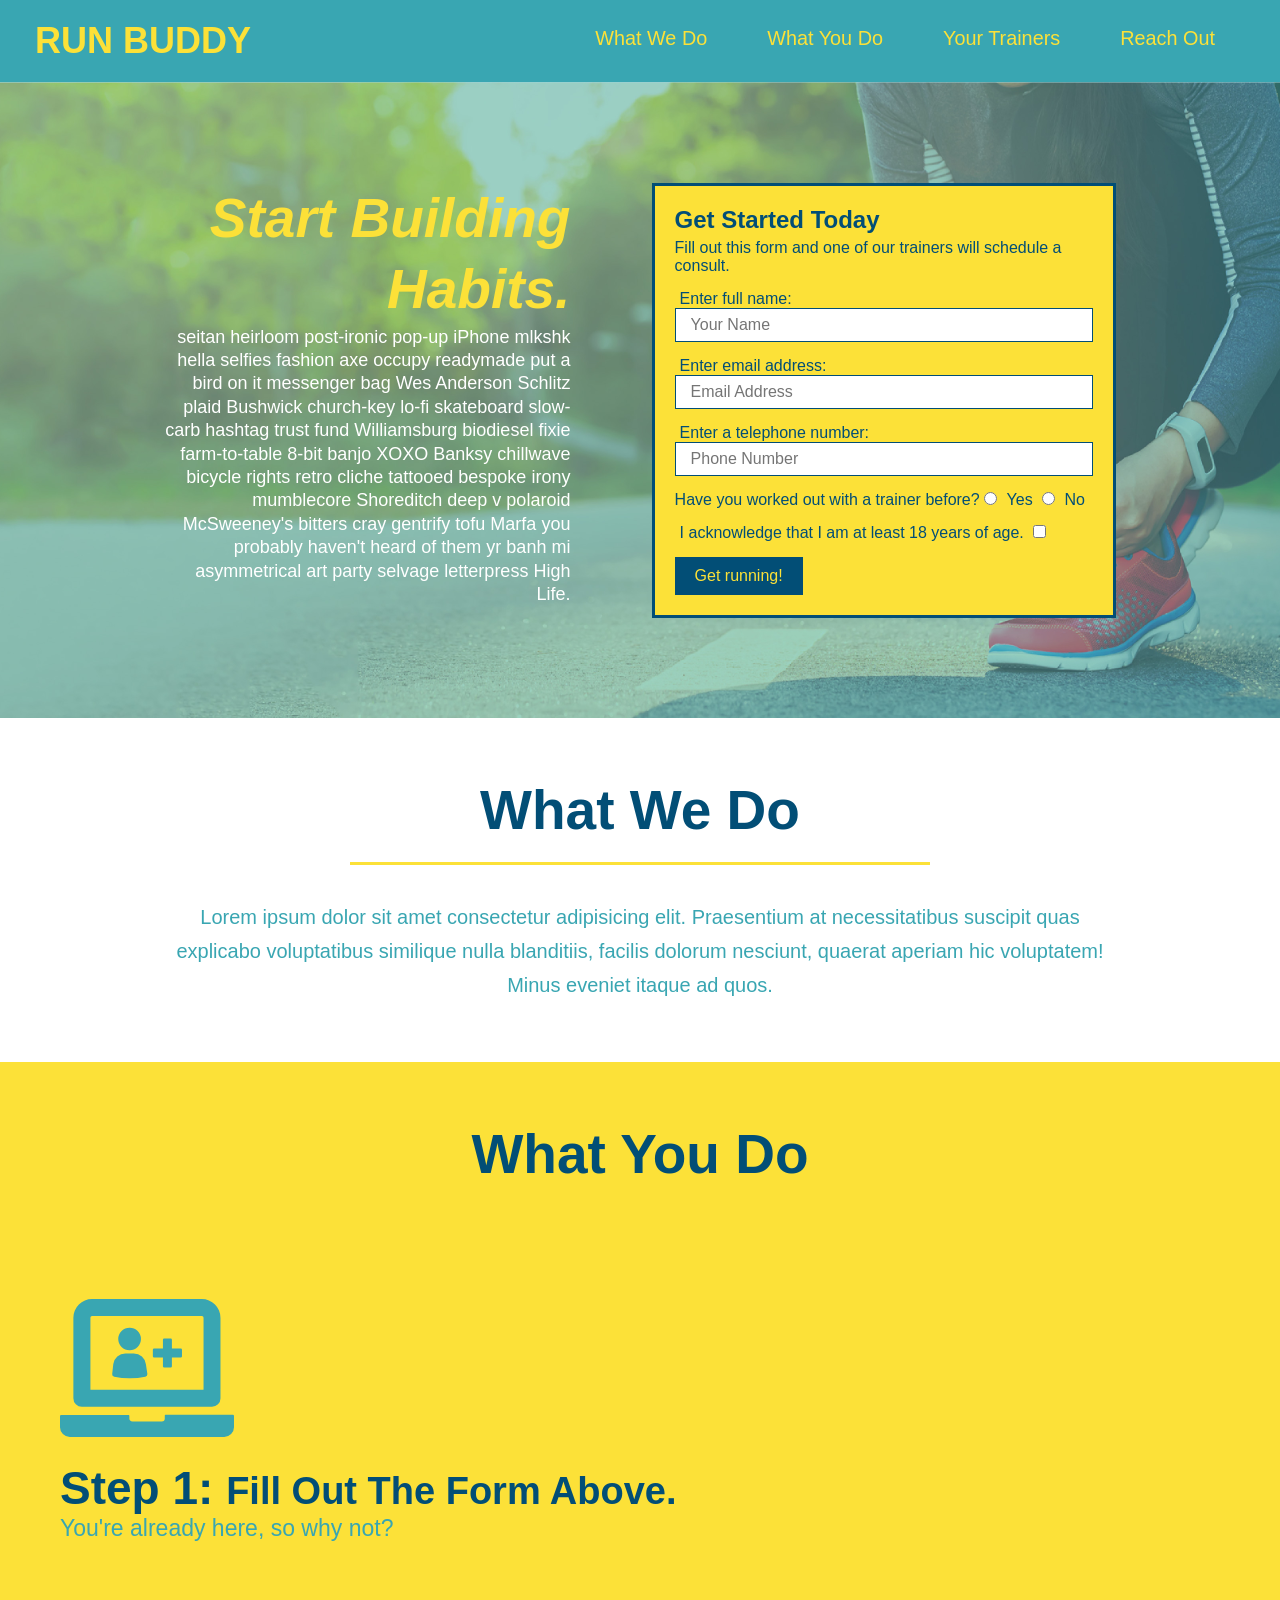
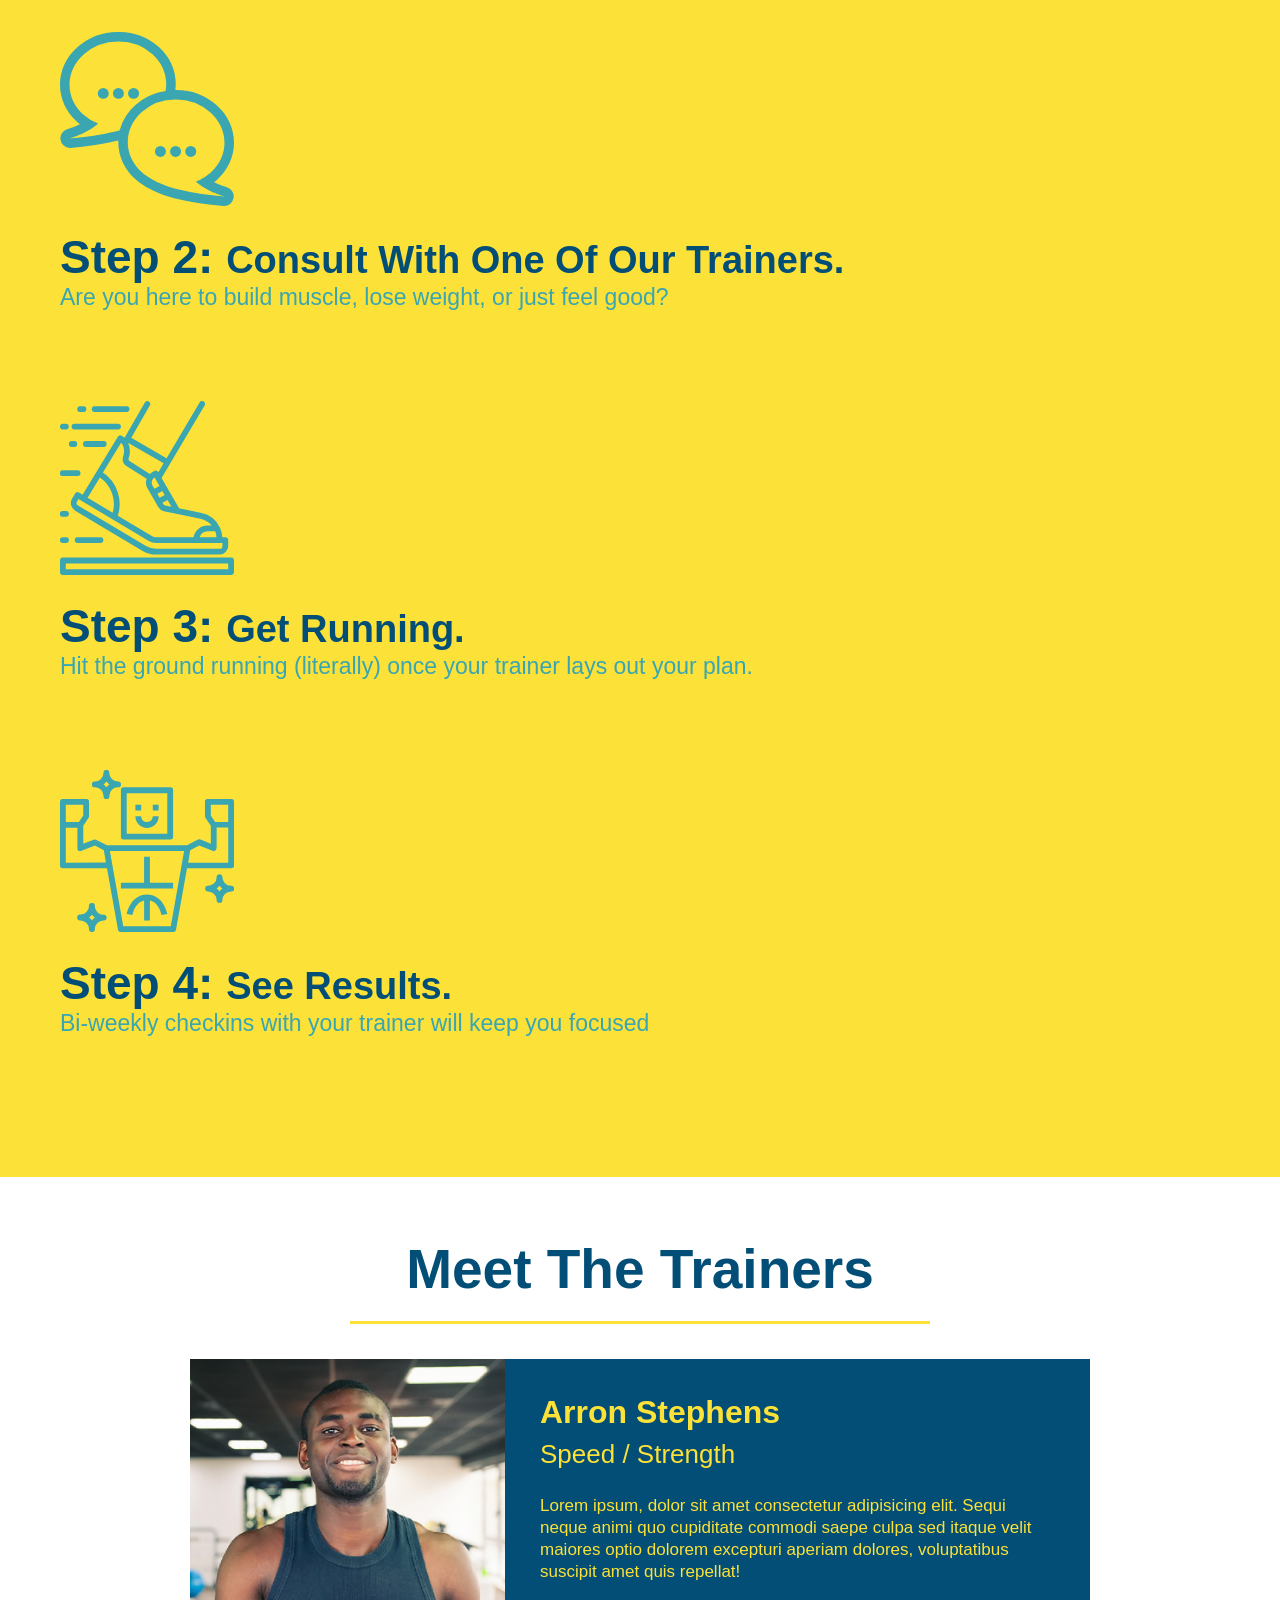
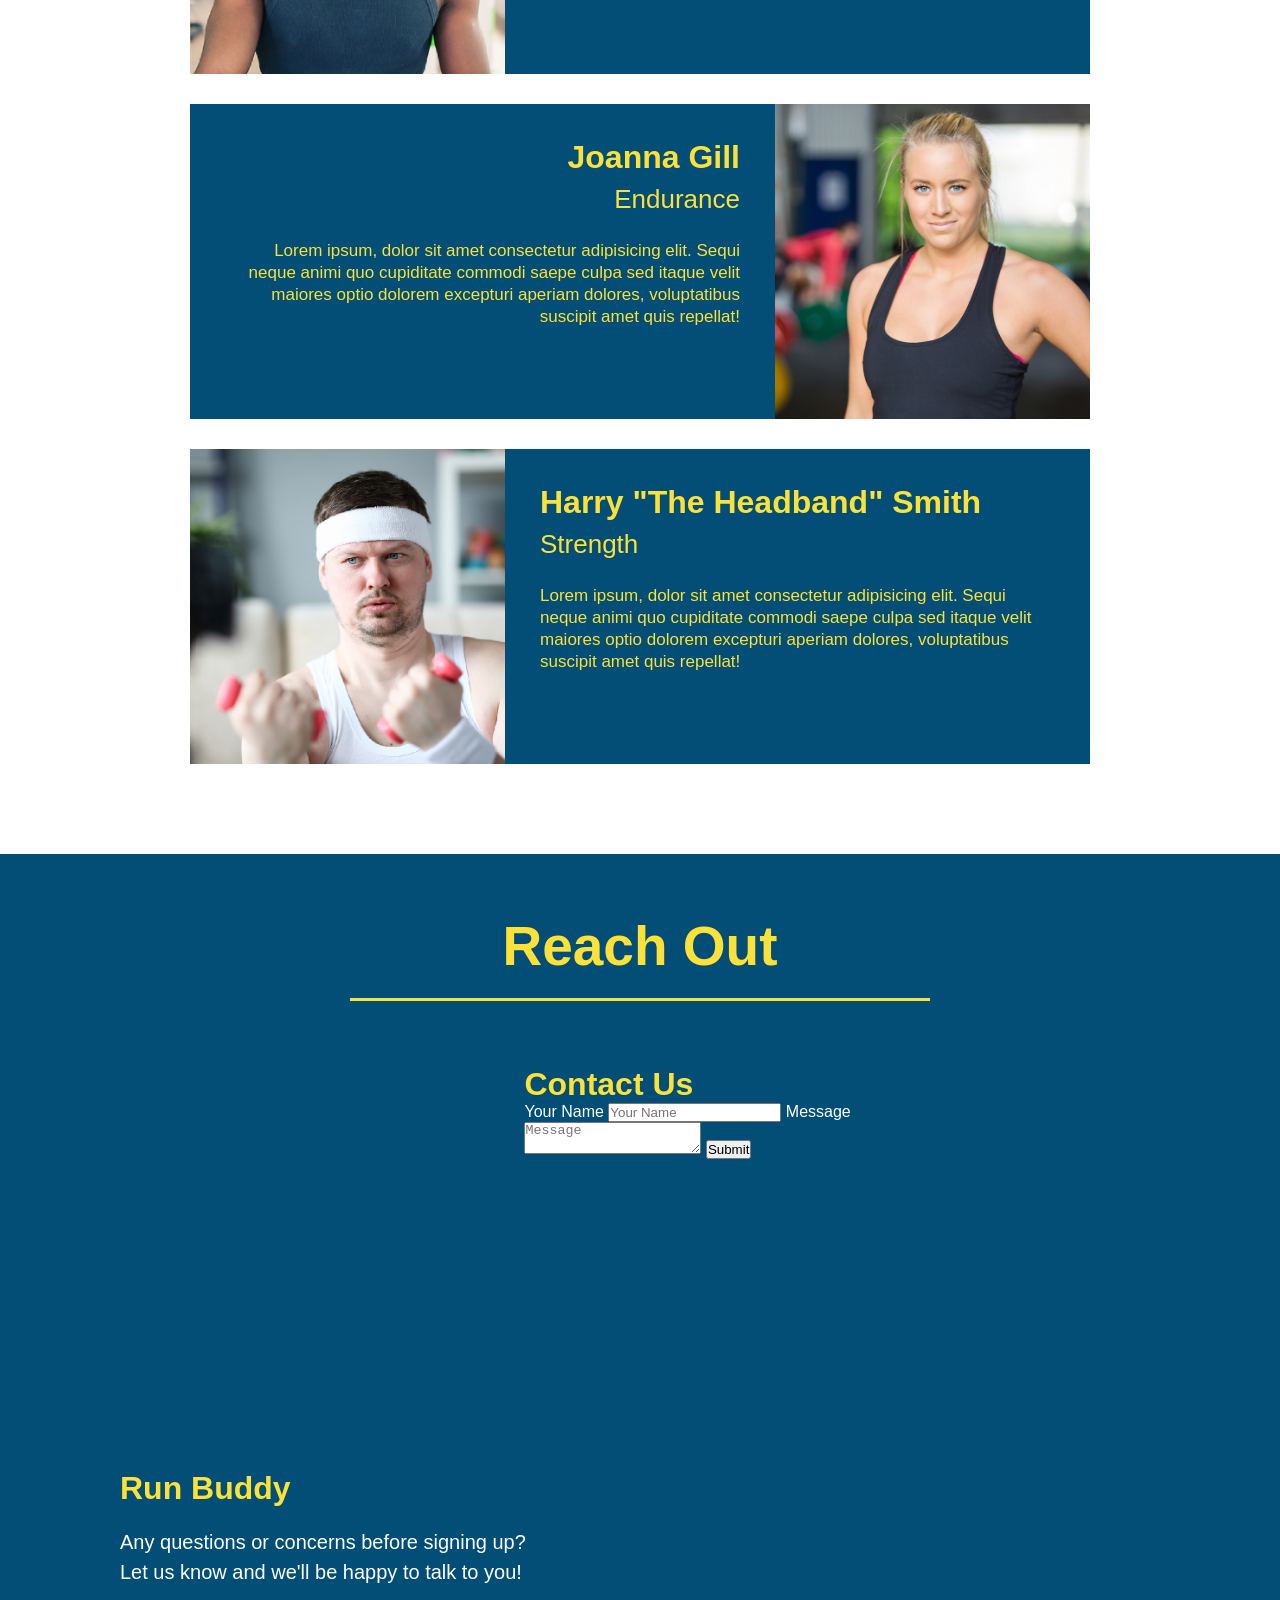
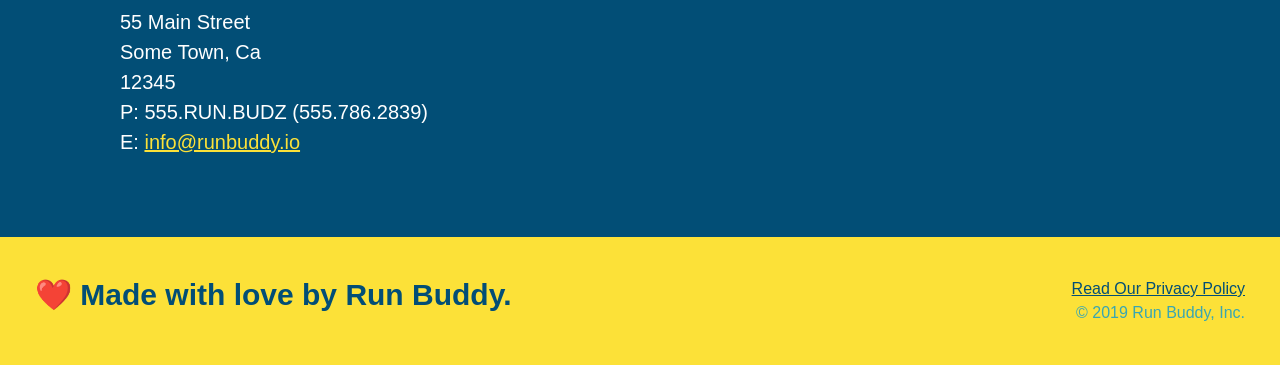
==== index.html @ d3791412 "added flexboxes to the sections" ====
<!DOCTYPE html>
<html lang="en">
  <head>
    <meta charset="UTF-8" />
    <link rel="stylesheet" href="./assets/css/style.css">
    <title>Run Buddy</title>
  </head>
  <body>
    <!-- navigation tags - block level element -->
    <header>
      <h1>
        <a href="/">RUN BUDDY</a>
      </h1>
      <nav>
        <ul>
          <li>
            <a href="#what-we-do">What We Do</a>
          </li>
          <li>
            <a href="#what-you-do">What You Do</a>
          </li>
          <li>
            <a href="#your-trainers">Your Trainers</a>
          </li>
          <li>
            <a href="#reach-out">Reach Out</a>
          </li>
          
        </ul>
      </nav>
    </header>
    <!-- end navigation -->

    <!-- hero/jumbotron -->
    <section class="hero">
      <div class="hero-cta">
        <h2>Start Building Habits.</h2>
        <p>
          seitan heirloom post-ironic pop-up iPhone mlkshk hella selfies fashion axe occupy readymade put a bird on it
          messenger bag Wes Anderson Schlitz plaid Bushwick church-key lo-fi skateboard slow-carb hashtag trust fund
          Williamsburg biodiesel fixie farm-to-table 8-bit banjo XOXO Banksy chillwave bicycle rights retro cliche
          tattooed bespoke irony mumblecore Shoreditch deep v polaroid McSweeney's bitters cray gentrify tofu Marfa you
          probably haven't heard of them yr banh mi asymmetrical art party selvage letterpress High Life.
        </p>
      </div>

      <div class="hero-form">
        <h3>Get Started Today</h3>
        <p>Fill out this form and one of our trainers will schedule a consult.</p>
        <form>
          <label for="name">Enter full name:</label>
          <input type="text" placeholder="Your Name" id="name" name="name" class="form-input" />
          <label for="email">Enter email address:</label>
          <input type="email" placeholder="Email Address" id="email" name="email" class="form-input" />
          <label for="phone">Enter a telephone number:</label>
          <input type="tel" placeholder="Phone Number" name="phone" id="phone" class="form-input" />
          <p>
            Have you worked out with a trainer before? 
            <input type="radio" name="trainer-confirm" id="trainer-yes" />
            <label for="trainer-yes">Yes</label>
            <input type="radio" name="trainer-confirm" id="trainer-no"/>
            <label for="trainer-no">No</label>
          </p>
          <p>
            <label for="checkbox">
              I acknowledge that I am at least 18 years of age.
            </label>
            <input type="checkbox" name="checkpoint1" id="checkbox" />
          </p>
          <button type="submit">
            Get running!
          </button>
        </form>
      </div>
    </section>
    <!-- end header -->

    <!-- "what we do" start - <section> -->
    <section id="what-we-do" class="intro">
      <div class="flex-row">
        <h2 class="section-title primary-border">
          What We Do
        </h2>
      </div>
      <div class="flex-row">
        <p>
          Lorem ipsum dolor sit amet consectetur adipisicing elit. Praesentium at necessitatibus suscipit quas explicabo voluptatibus similique nulla blanditiis, facilis dolorum nesciunt, quaerat aperiam hic voluptatem! Minus eveniet itaque ad quos.
        </p>
      </div>
    </section>
    <!-- end "what we do" -->

    <!-- "what you do" start -->
    <section id="what-you-do" class="steps">
      <div class="flex-row">
        <h2 class="section-title primary-border">
          What You Do
        </h2>
      </div>
      <div>
        <img src="./assets/images/step-1.svg" alt="" />
        <h3>Step 1: <span>Fill Out The Form Above.</span></h3>
        <p>You're already here, so why not?</p>
      </div>
      <div>
        <img src="./assets/images/step-2.svg" alt="" />
        <h3>Step 2: <span>Consult With One Of Our Trainers.</span></h3>
        <p>Are you here to build muscle, lose weight, or just feel good?</p>
      </div>
      <div>
        <img src="./assets/images/step-3.svg" alt="" />
        <h3>Step 3: <span>Get Running.</span></h3>
        <p>Hit the ground running (literally) once your trainer lays out your plan.</p>
      </div>
      <div>
        <img src="./assets/images/step-4.svg" alt="" />
        <h3>Step 4: <span>See Results.</span></h3>
        <p>Bi-weekly checkins with your trainer will keep you focused</p>
      </div>
    </section>
    <!-- "what you do" end -->

    <!-- "meet the trainers" start -->
    <section id="your-trainers" class="trainers">
      <div class="flex-row">
        <h2 class="section-title primary-border">
          Meet The Trainers
        </h2>
      </div>

      <article class="trainer">
        <img src="./assets/images/trainer-1.jpg" alt="Arron Stephens in his workout clothes, ready to pump iron" />
        <div class="trainer-bio text-left">
          <h3>Arron Stephens</h3>
          <h4>Speed / Strength</h4>
          <p>Lorem ipsum, dolor sit amet consectetur adipisicing elit. Sequi neque animi quo cupiditate commodi saepe culpa sed itaque velit maiores optio dolorem excepturi aperiam dolores, voluptatibus suscipit amet quis repellat!</p>
        </div>
      </article>

       <article class="trainer">
         <div class="trainer-bio text-right">
           <h3>Joanna Gill</h3>
           <h4>Endurance</h4>
           <p>Lorem ipsum, dolor sit amet consectetur adipisicing elit. Sequi neque animi quo cupiditate commodi saepe culpa sed itaque velit maiores optio dolorem excepturi aperiam dolores, voluptatibus suscipit amet quis repellat!</p>
          </div>
          <img src="./assets/images/trainer-2.jpg" alt="Joanna Gill cooling off after a work out" />
        </article>

       <article class="trainer">
        <img src="./assets/images/trainer-3.jpg" alt="Harry Smith wearing a headband and lifting comically small pink weights" />
        <div class="trainer-bio text-left">
          <h3>Harry "The Headband" Smith</h3>
          <h4>Strength</h4>
          <p>Lorem ipsum, dolor sit amet consectetur adipisicing elit. Sequi neque animi quo cupiditate commodi saepe culpa sed itaque velit maiores optio dolorem excepturi aperiam dolores, voluptatibus suscipit amet quis repellat!</p>
        </div>
      </article>
    </section>
    <!-- "meet the trainers" end -->

    <!-- "reach out" start -->
    <section id="reach-out" class="contact">
      <div class="flex-row">
        <h2 class="section-title primary-border">
          Reach Out
        </h2>
      </div>

      <div class="contact-info">
        <iframe
          src="https://www.google.com/maps/embed?pb=!1m14!1m12!1m3!1d12182.30520634488!2d-74.0652613!3d40.2407219!2m3!1f0!2f0!3f0!3m2!1i1024!2i768!4f13.1!5e0!3m2!1sen!2sus!4v1561060983193!5m2!1sen!2sus"
          frameborder="0" style="border:0" allowfullscreen>
        </iframe>

        <div class="contact-form">
          <h3>Contact Us</h3>
          <form>
            <label for="contact-name">Your Name</label>
            <input type="text" id="contact-name" placeholder="Your Name" />
        
            <label for="contact-message">Message</label>
            <textarea id="contact-message" placeholder="Message"></textarea>
        
            <button type="submit">Submit</button>
          </form>
        </div>

        <div>
          <h3>Run Buddy</h3>
          <p>
            Any questions or concerns before signing up? 
            <br/>
            Let us know and we'll be happy to talk to you!
          </p>

          <address>
            55 Main Street <br/>
            Some Town, Ca <br/>
            12345<br/>
            P: 555.RUN.BUDZ (555.786.2839)<br/>
            E: <a href="mailto:info@runbuddy.io">info@runbuddy.io</a>
          </address>
          
        </div>
      </div>
    </section>
    <!-- "reach out" end -->

    <!-- footer -->
    <footer>
      <h2>❤️ Made with love by Run Buddy.</h2>
      <div>
        <a href="./privacy-policy.html">Read Our Privacy Policy</a><br/>
        &copy; 2019 Run Buddy, Inc.
      </div>
    </footer>
    <!-- footer end -->
  </body>
</html>
---- assets/css/style.css ----
* {
  box-sizing: border-box;
  margin: 0;
  padding: 0;
}

body {
  color: #39a6b2;
  font-family: Helvetica, Arial, sans-serif;
}


/* HEADER / NAV BAR STYLES START */

header {
  padding: 20px 35px;
  background-color: #39a6b2;
  display: flex;
  justify-content: space-between;
  flex-wrap: wrap;
}

header h1 {
  font-weight: bold;
  margin: 0;
  font-size: 36px;
  color: #fce138;
}

header a {
  text-decoration: none;
  color: #fce138;
}

header nav {
  margin: 7px 0;
}

header nav ul {
  display: flex;
  flex-wrap: wrap;
  justify-content: space-between;
  align-items: center;
  list-style: none;
}

header nav ul li a {
  margin: 0 30px;
  font-weight: lighter;
  font-size: 1.55vw;
}

/* HEADER / NAVBAR STYLES END */



/* FOOTER STYLES START */
footer {
  display: flex;
  justify-content: space-between;
  flex-wrap: wrap;
  background: #fce138;
  padding: 40px 35px;
  width: 100%;
}

footer h2 {
  color: #024e76;
  font-size: 30px;
  margin: 0;
}

footer div {
  line-height: 1.5;
  text-align: right;
}

footer a {
  color: #024e76;
}
/* END FOOTER STYLES */

/* STYLE ALL SECTION TAGS */
section {
  padding: 60px;
}

/* HERO STYLES START */
.hero {
  background-image: url('../images/hero-bg.jpg');
  background-size: cover;
  background-position: center;
  display: flex;
  justify-content: center;
  flex-wrap: wrap;
}

.hero-cta {
  width: 35%;
  text-align: right;
  margin: 3.5%;
  color: #fff;
  font-size: 18px;
  line-height: 1.3;
}

.hero-cta h2 {
  font-style: italic;
  font-size: 55px;
  color: #fce138;
}

.hero-form {
  border: 3px solid #024e76;
  background-color: #fce138;
  padding: 20px;
  color: #024e76;
  width: 40%;
  margin: 3.5%;
}

.hero-form h3 {
  font-size: 24px;
  margin: 0;
}
.hero-form p {
  margin: 5px 0 15px 0;
}

.form-input {
  border: 1px solid #024e76;
  display: block;
  padding: 7px 15px;
  font-size: 16px;
  color: #024e76;
  width: 100%;
  margin-bottom: 15px; 
}

.hero-form label {
  margin: 0 5px;
}

.hero-form button {
  color: #fce138;
  background-color: #024e76;
  border: none;
  padding: 10px 20px;
  font-size: 16px;
} 
/* HERO STYLES END */


/* SECTION TITLE STYLES START */
.section-title {
  font-size: 55px;
  border-bottom: 3px solid;
  color: #024e76;
  padding-bottom: 20px;
  text-align: center;
  margin: 0 auto 35px auto;
  width: 50%;
}

.primary-border {
  border-color: #fce138;
}

.secondary-border {
  border-color: #39a6b2;
}
/* SECTION TITLE STYLES END */

/* WHAT WE DO STYLES */
.intro p {
  text-align: center;
  line-height: 1.7;
  color: #39a6b2;
  width: 80%;
  margin: 0 auto;
  font-size: 20px;
}
/* WHAT YOU DO STYLES END */

/* WHAT YOU DO STYLES START */
.steps {
  background: #fce138;
}

.steps div {
  margin-bottom: 80px;
}

.steps img {
  width: 15%;
  margin: 10px 0;
} 

.steps h3 {
  color: #024e76;
  font-size: 46px;
  margin-top: 10px;
}

.steps span {
  font-size: 38px;
}

.steps p {
  color: #39a6b2;
  font-size: 23px;
}
/* WHAT YOU DO STYLES END */

/* MEET THE TRAINERS START */
.trainers {
}

.trainer {
  width: 900px;
  margin: 0 auto 30px auto;
  background: #024e76;
  color: #fce138;
  overflow: auto;
}

.trainer img {
  width: 35%;
  float: left;
}

.trainer-bio {
  padding: 35px;
  float: left;
  width: 65%;
}

.trainer-bio h3 {
  font-size: 32px;
  margin-bottom: 8px;
}

.trainer-bio h4 {
  font-weight: lighter;
  font-size: 26px;
  margin-bottom: 25px;
}

.trainer-bio p {
  font-size: 17px;
  line-height: 1.3;
}
/* TRAINER STYLES END */

/* REACH OUT STYLES START */
.contact {
  background: #024e76;
}

.contact h2 {
  color: #fce138;
}

.contact-info iframe {
  width: 400px;
height: 400px;
}

.contact-info div {
  width: 410px;
  display: inline-block;
  vertical-align: top;
  text-align: left;
  margin: 30px 0 0 60px;
  color: white;
}

.contact-info h3 {
  color: #fce138;
  font-size: 32px;
}

.contact-info p, .contact-info address {
  margin: 20px 0;
  line-height: 1.5;
  font-size: 20px;
  font-style: normal;
}

.contact-info a {
  color: #fce138;
}


/* REACH OUT STYLES END */

/* UTILITIES */
.text-left {
  text-align: left;
}

.text-right {
  text-align: right;
}

.flex-row {
  font-display: flex;
}
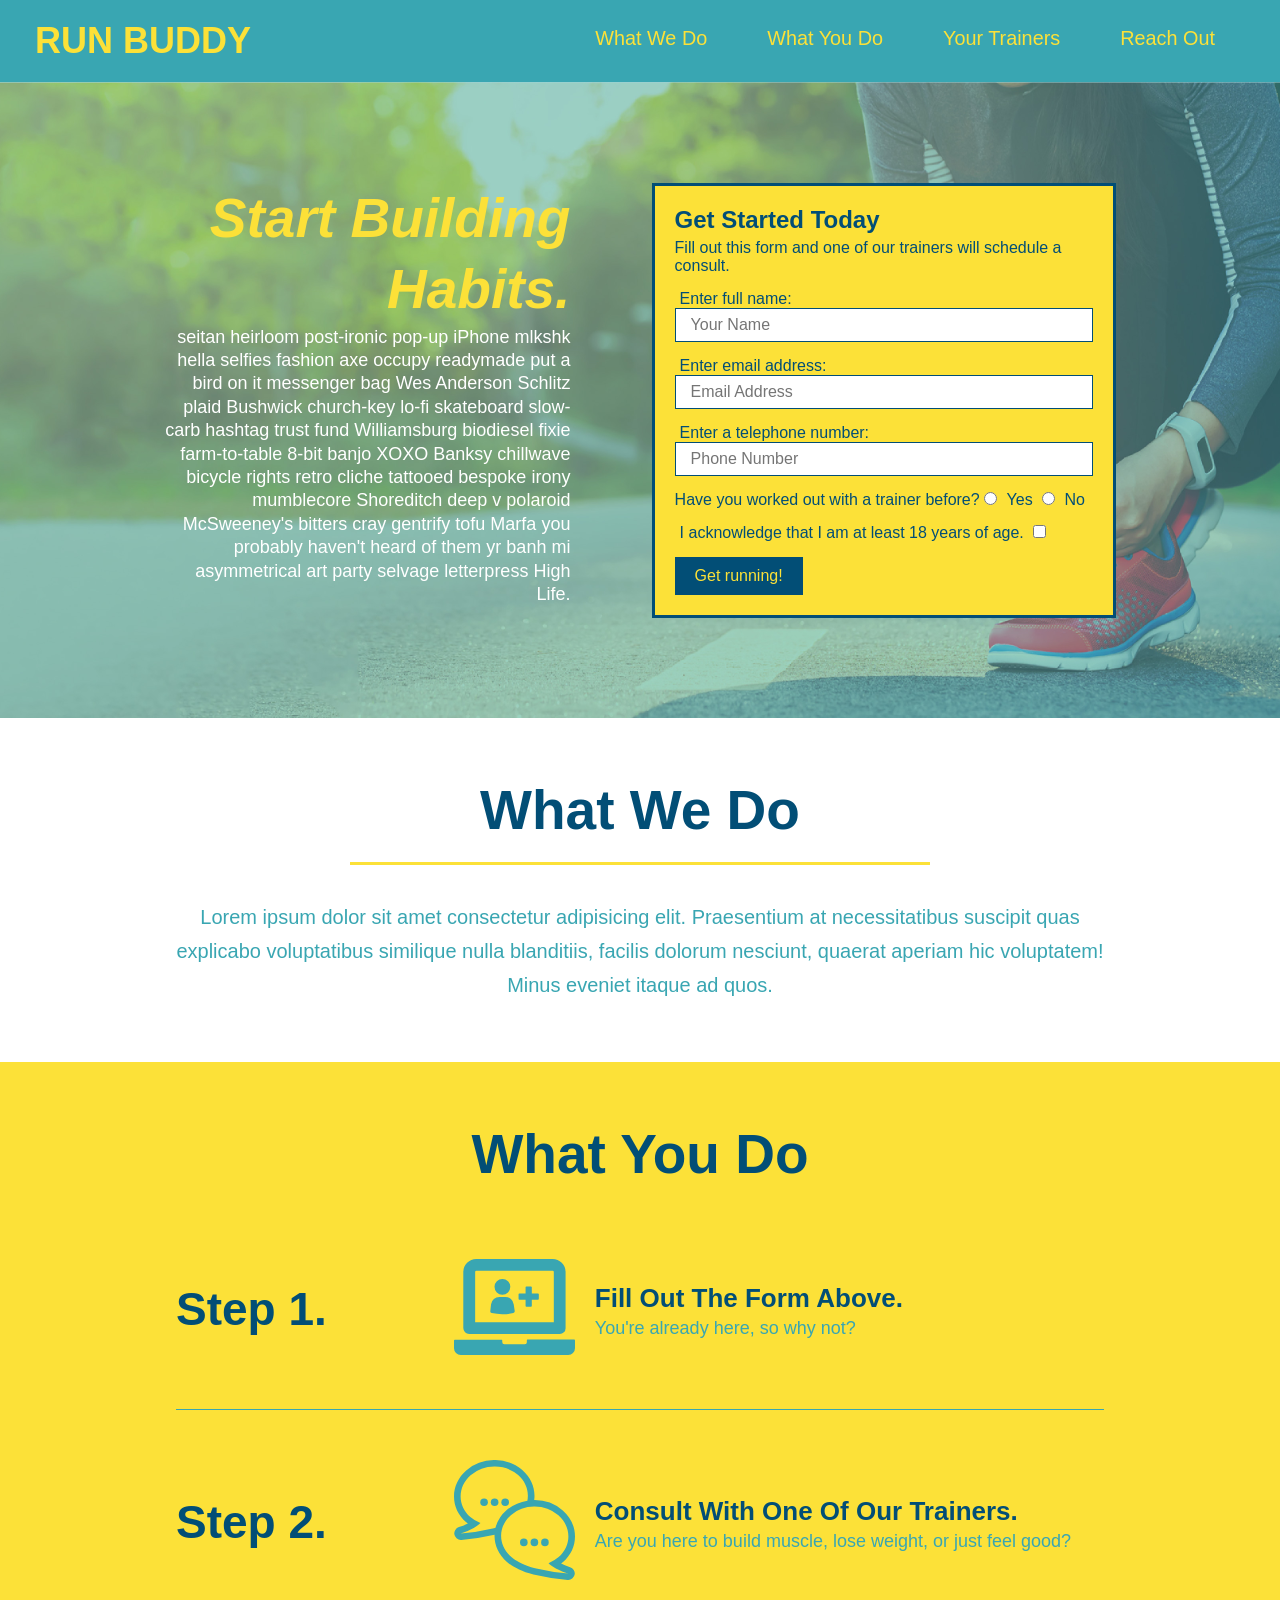
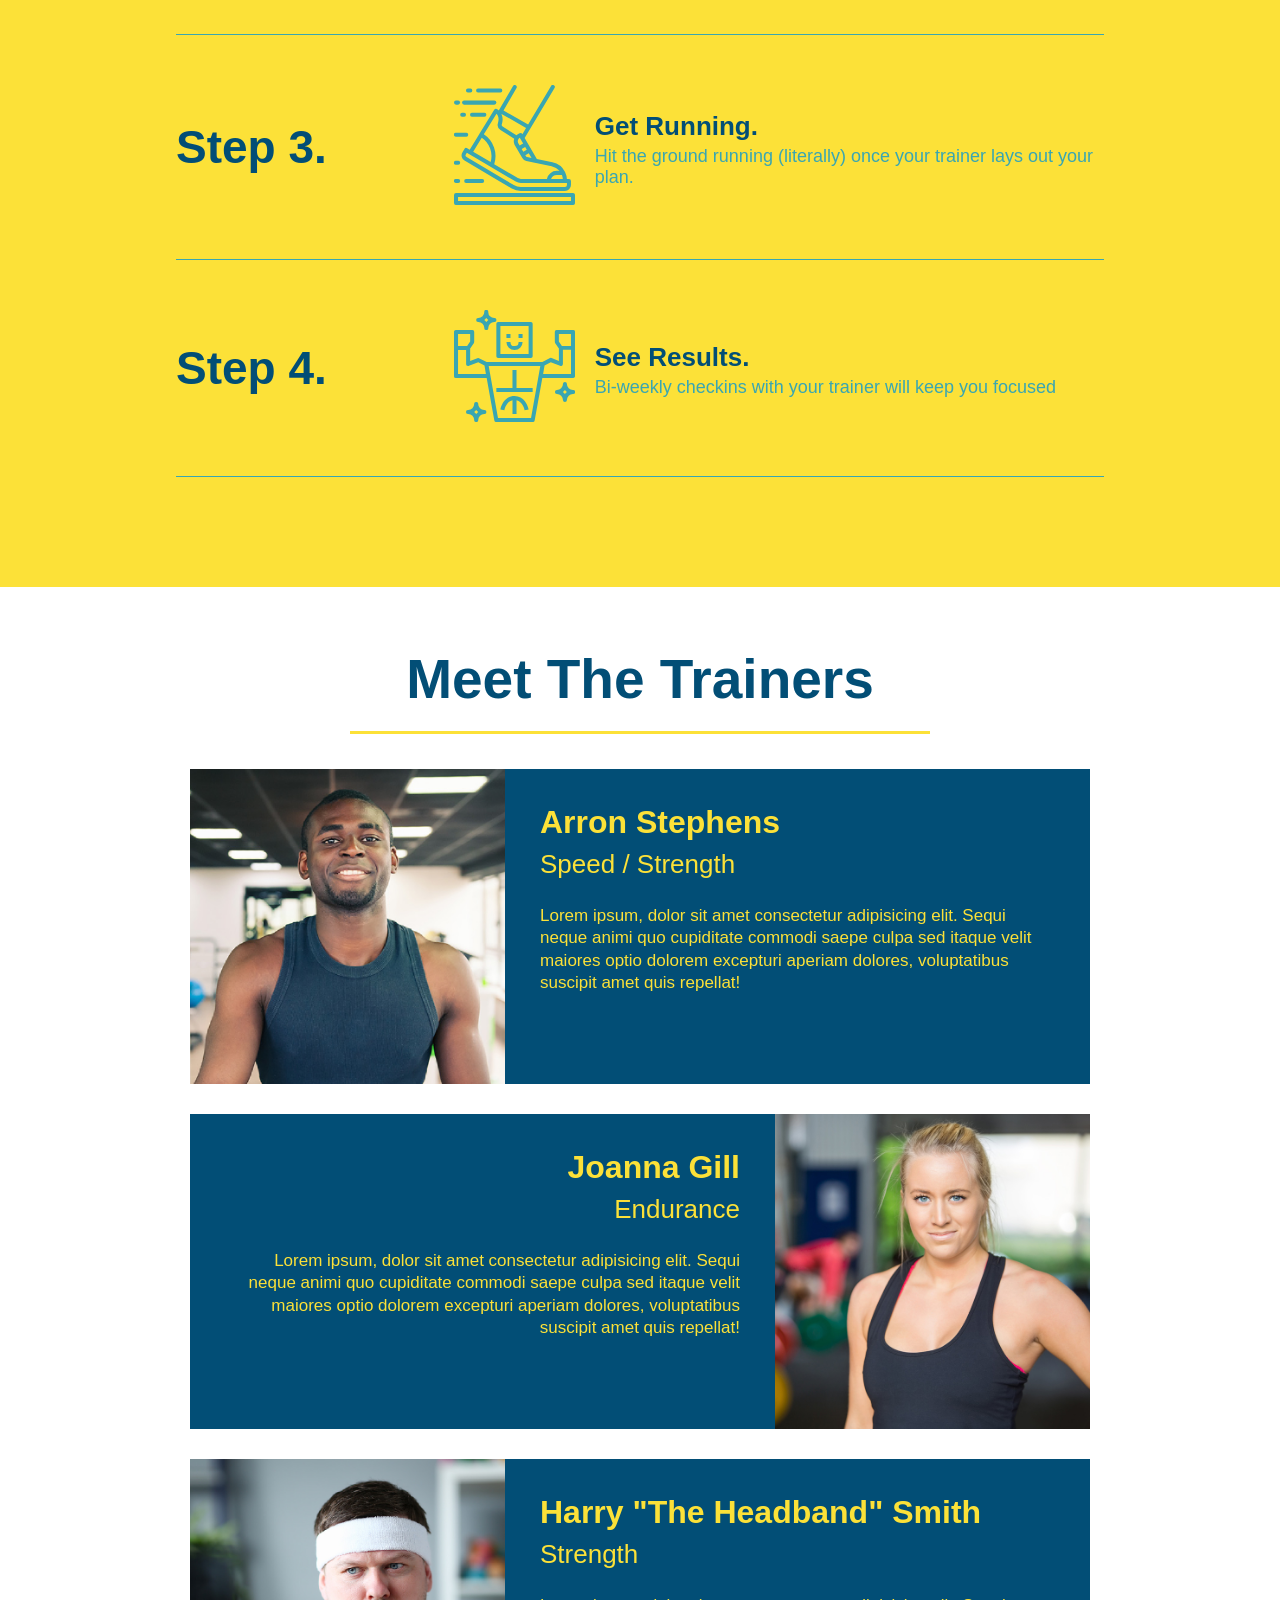
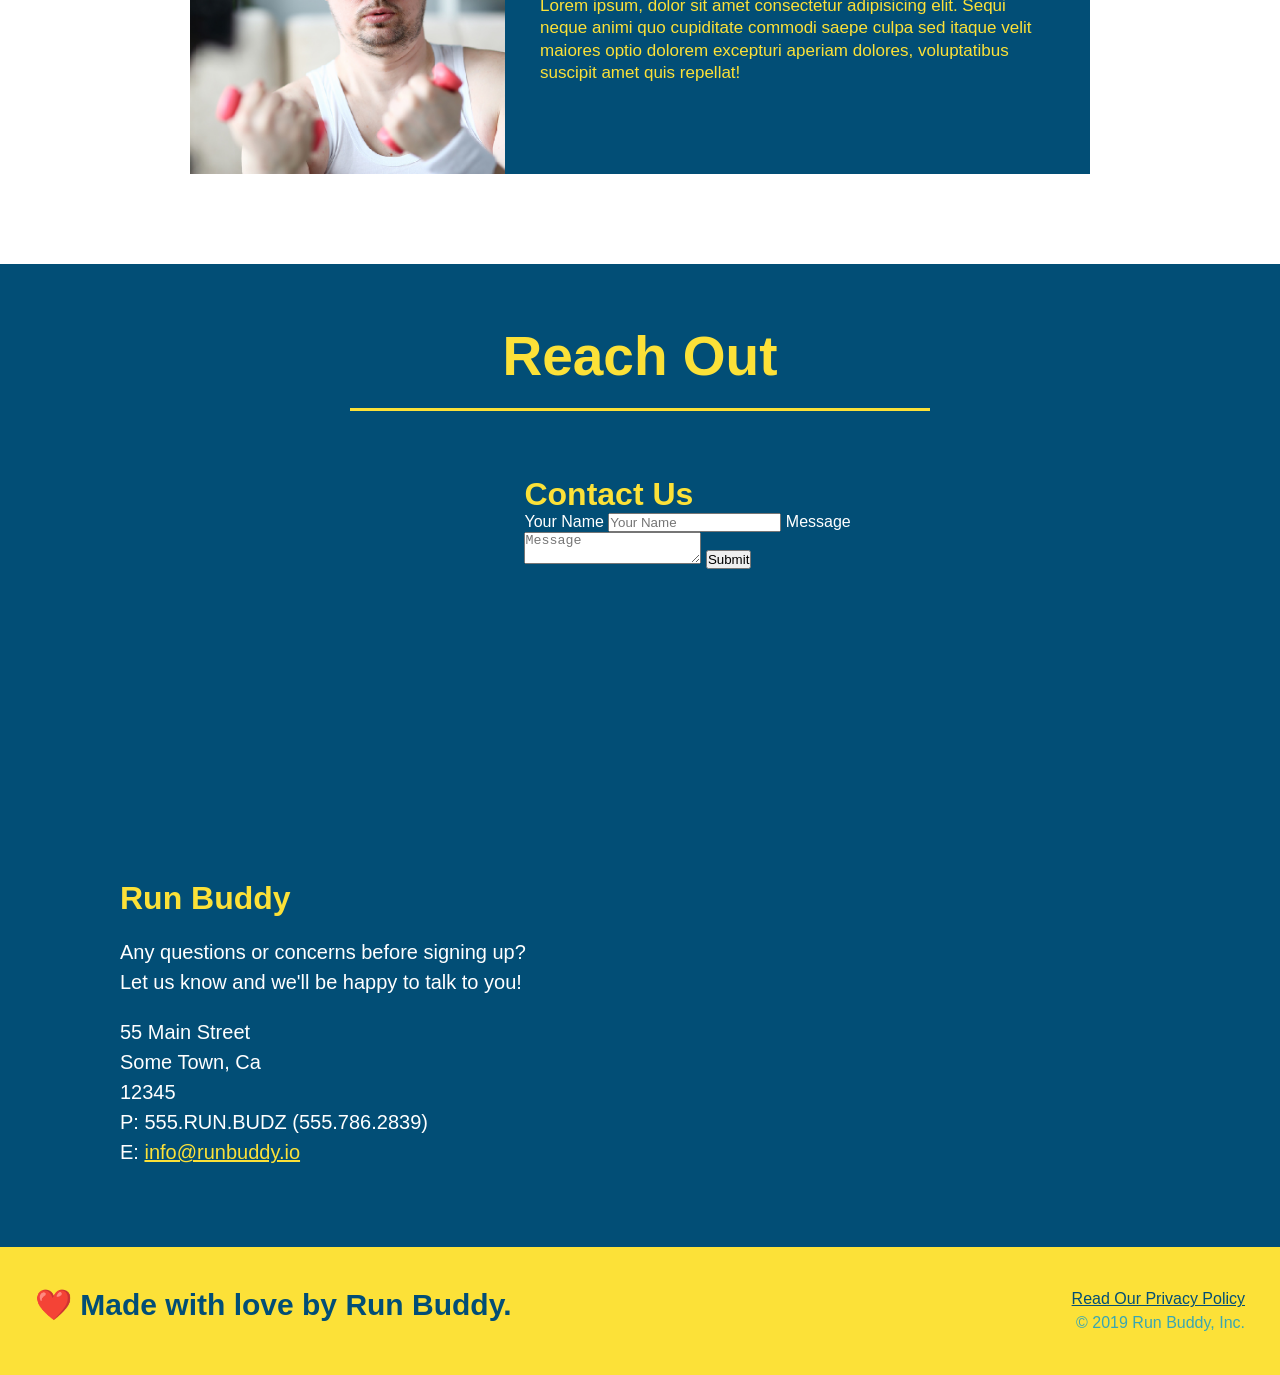
==== commit 6b7f8c4e: "added flexboxes to what you do sections" ====
--- a/index.html
+++ b/index.html
@@ -97,25 +97,53 @@
           What You Do
         </h2>
       </div>
-      <div>
-        <img src="./assets/images/step-1.svg" alt="" />
-        <h3>Step 1: <span>Fill Out The Form Above.</span></h3>
-        <p>You're already here, so why not?</p>
-      </div>
-      <div>
-        <img src="./assets/images/step-2.svg" alt="" />
-        <h3>Step 2: <span>Consult With One Of Our Trainers.</span></h3>
-        <p>Are you here to build muscle, lose weight, or just feel good?</p>
-      </div>
-      <div>
-        <img src="./assets/images/step-3.svg" alt="" />
-        <h3>Step 3: <span>Get Running.</span></h3>
-        <p>Hit the ground running (literally) once your trainer lays out your plan.</p>
-      </div>
-      <div>
-        <img src="./assets/images/step-4.svg" alt="" />
-        <h3>Step 4: <span>See Results.</span></h3>
-        <p>Bi-weekly checkins with your trainer will keep you focused</p>
+      <div class="step">
+        <h3>Step 1.</h3>
+        <div class="step-info">
+          <div class="step-img">
+            <img src="./assets/images/step-1.svg" alt="" />
+          </div>
+          <div class="step-text">
+            <h4>Fill Out The Form Above.</h4>
+            <p>You're already here, so why not?</p>
+          </div>
+        </div>
+      </div>
+      <div class="step">
+        <h3>Step 2.</h3>
+        <div class="step-info">
+          <div class="step-img">
+            <img src="./assets/images/step-2.svg" alt="" />
+          </div>
+          <div class="step-text">
+            <h4>Consult With One Of Our Trainers.</h4>
+            <p>Are you here to build muscle, lose weight, or just feel good?</p>
+          </div>
+        </div>
+      </div>
+      <div class="step">
+        <h3>Step 3.</h3>
+        <div class="step-info">
+          <div class="step-img">
+            <img src="./assets/images/step-3.svg" alt="" />
+          </div>
+          <div class="step-text">
+            <h4>Get Running.</h4>
+            <p>Hit the ground running (literally) once your trainer lays out your plan.</p>
+          </div>
+        </div>
+      </div>
+      <div class="step">
+        <h3>Step 4.</h3>
+        <div class="step-info">
+          <div class="step-img">
+            <img src="./assets/images/step-4.svg" alt="" />
+          </div>
+          <div class="step-text">
+            <h4>See Results.</h4>
+            <p>Bi-weekly checkins with your trainer will keep you focused</p>
+          </div>
+        </div>
       </div>
     </section>
     <!-- "what you do" end -->
--- a/assets/css/style.css
+++ b/assets/css/style.css
@@ -187,28 +187,51 @@
   background: #fce138;
 }
 
-.steps div {
-  margin-bottom: 80px;
-}
-
-.steps img {
-  width: 15%;
-  margin: 10px 0;
-} 
-
-.steps h3 {
+.step {
+  margin: 50px auto;
+  padding-bottom: 50px;
+  width: 80%;
+  border-bottom: 1px solid #39a6b2;
+  display: flex;
+  flex-wrap: wrap;
+  align-items: center;
+  justify-content: space-between;
+}
+
+.step h3 {
   color: #024e76;
   font-size: 46px;
-  margin-top: 10px;
-}
-
-.steps span {
-  font-size: 38px;
-}
-
-.steps p {
+  flex: 1 30%;
+}
+
+.step-info{
+  flex: 2 70%;
+  display: flex;
+  flex-wrap: wrap;
+  align-items: center;
+}
+.step-img {
+  flex: 1 12%;
+  margin-right: 20px;
+}
+
+.step-img img{
+  max-width: 100%;
+}
+
+.step-text {
+  flex: 12;
+}
+
+.step-text p {
   color: #39a6b2;
-  font-size: 23px;
+  font-size: 18px;
+}
+
+.step-text h4 {
+  font-size: 26px;
+  line-height: 1.5;
+  color: #024e76;
 }
 /* WHAT YOU DO STYLES END */
 
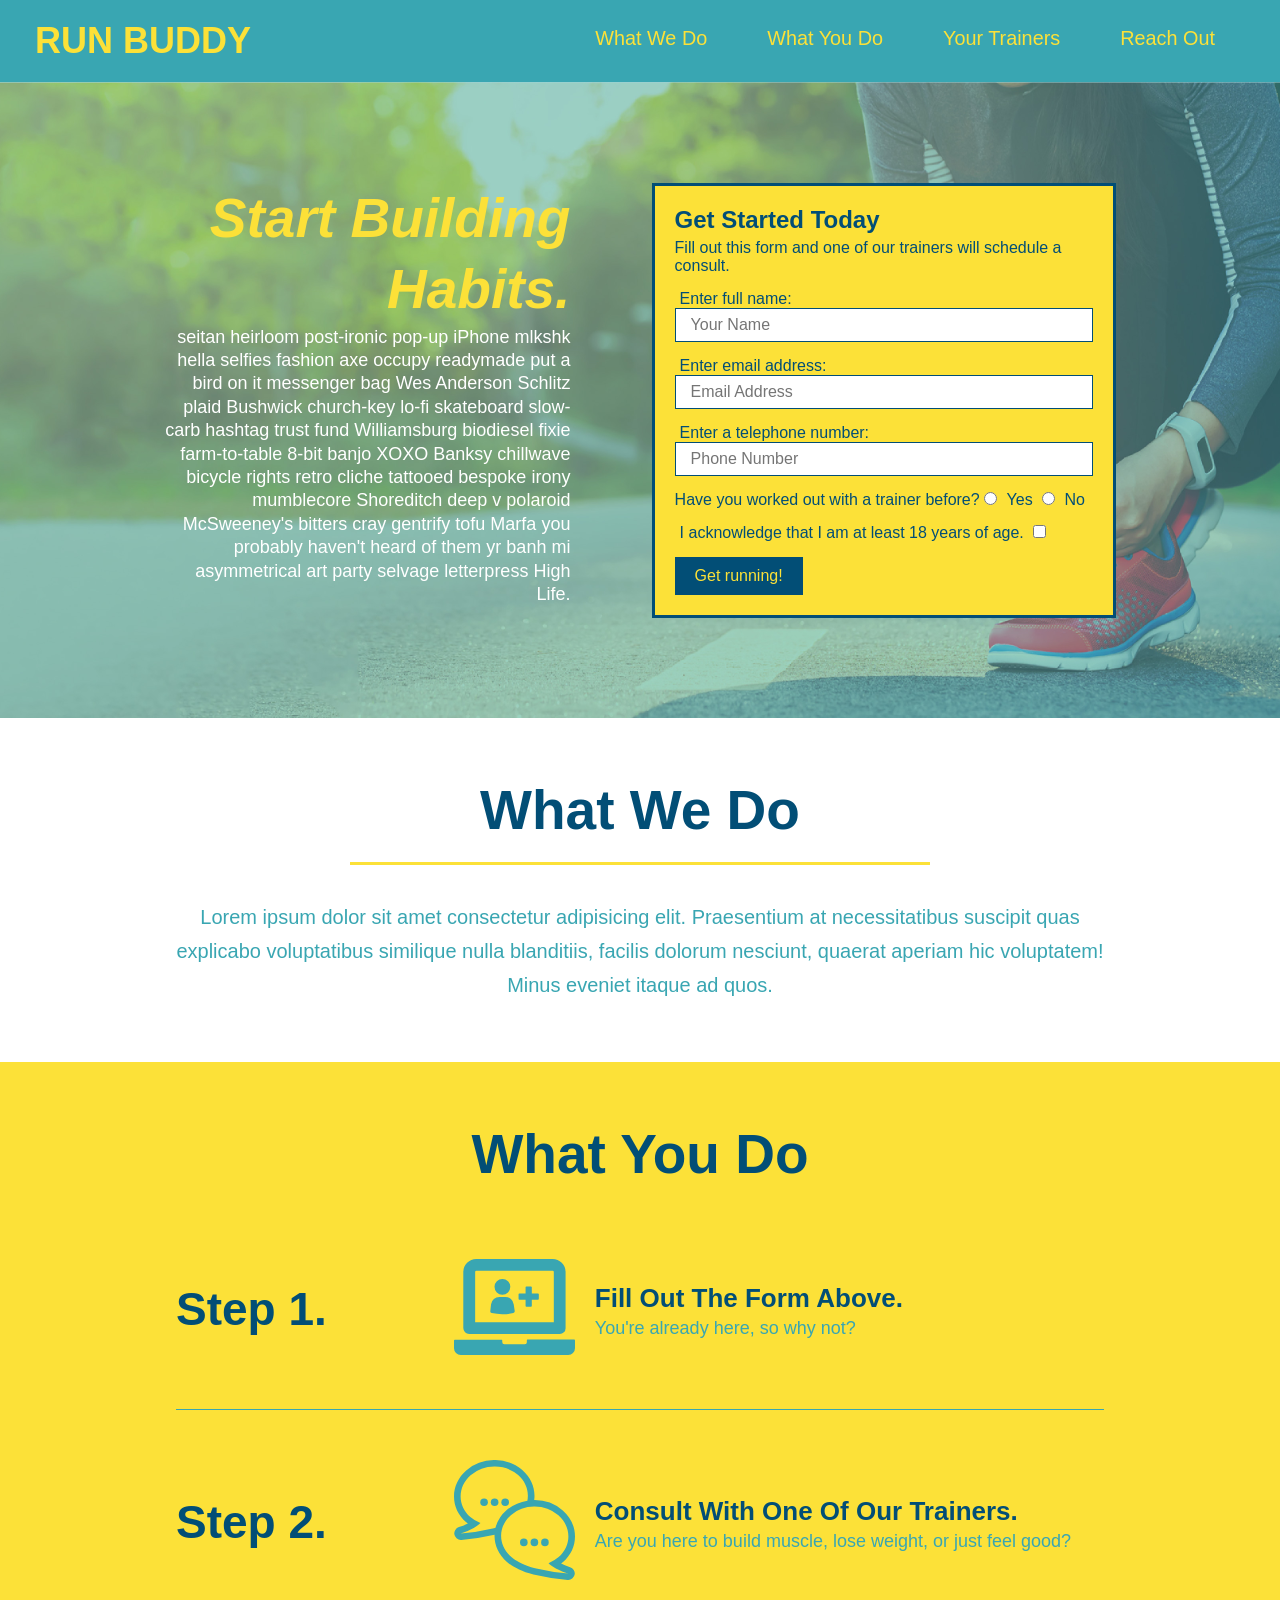
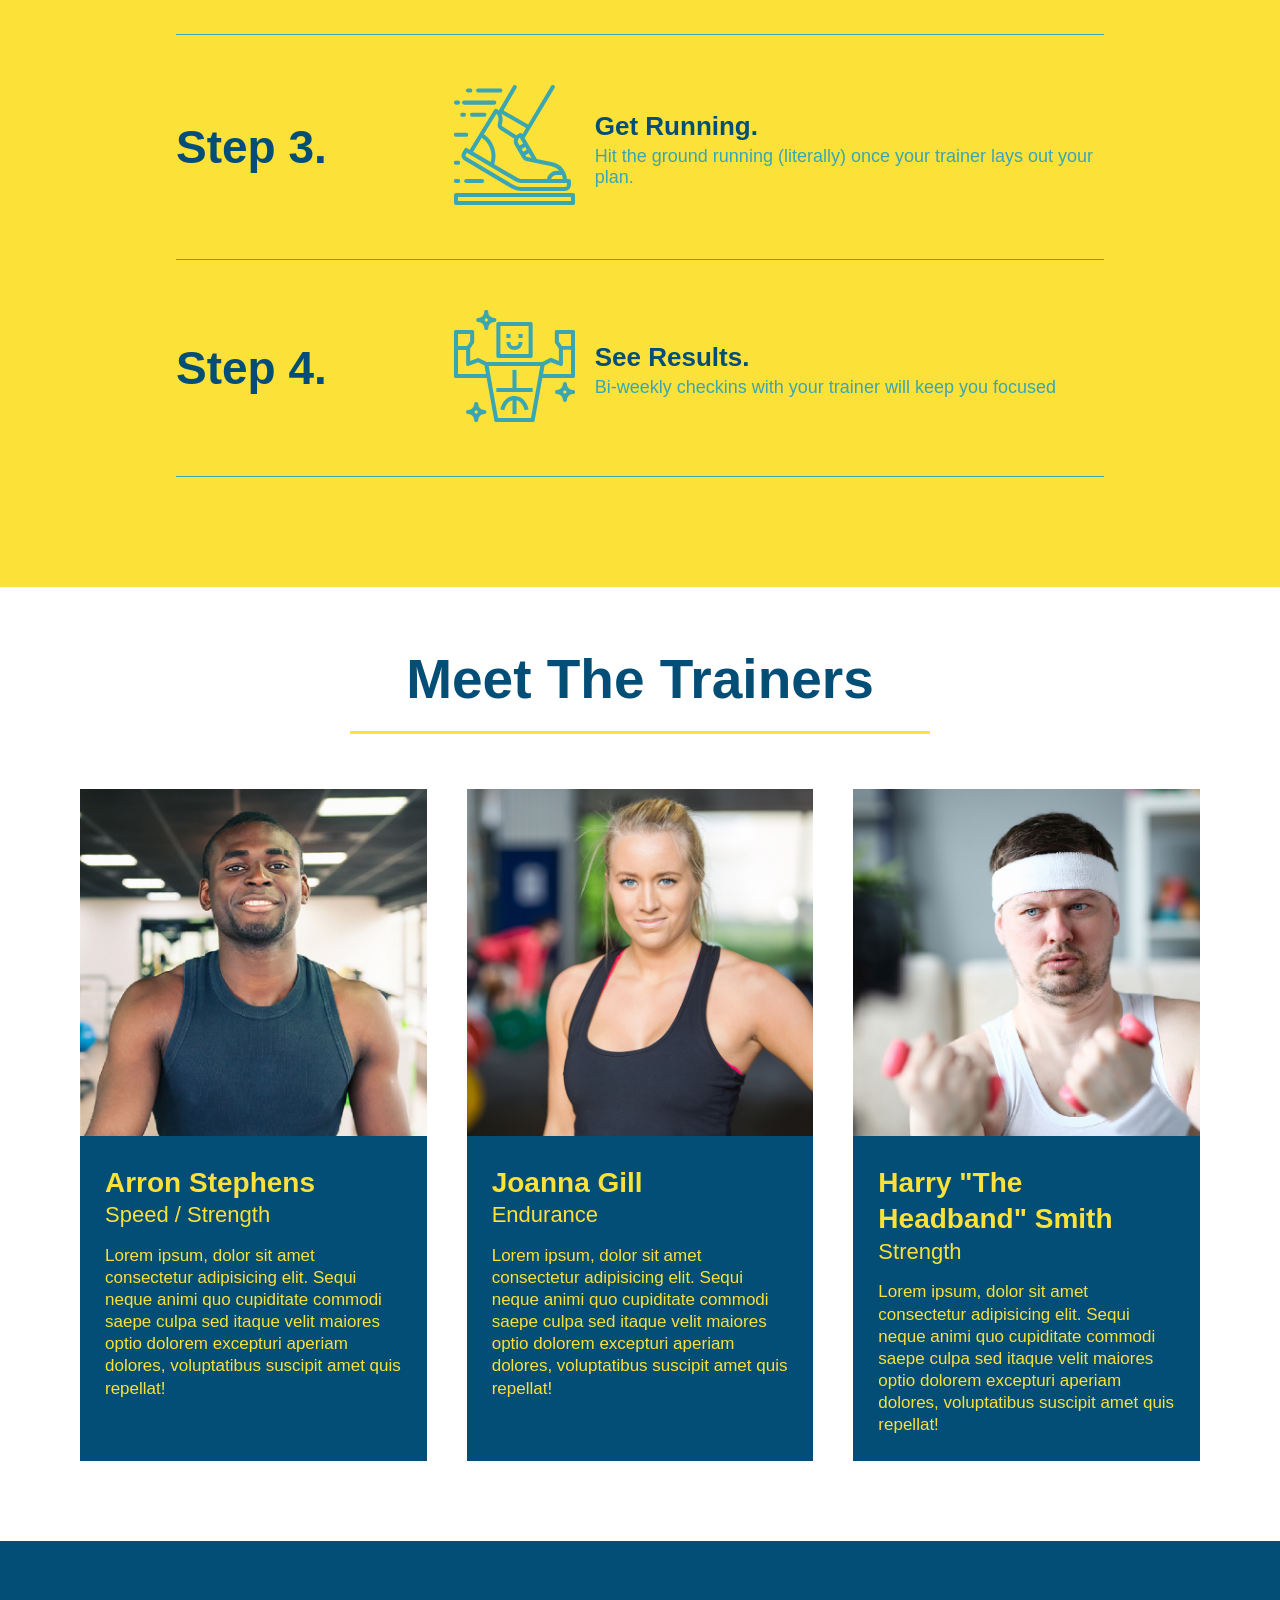
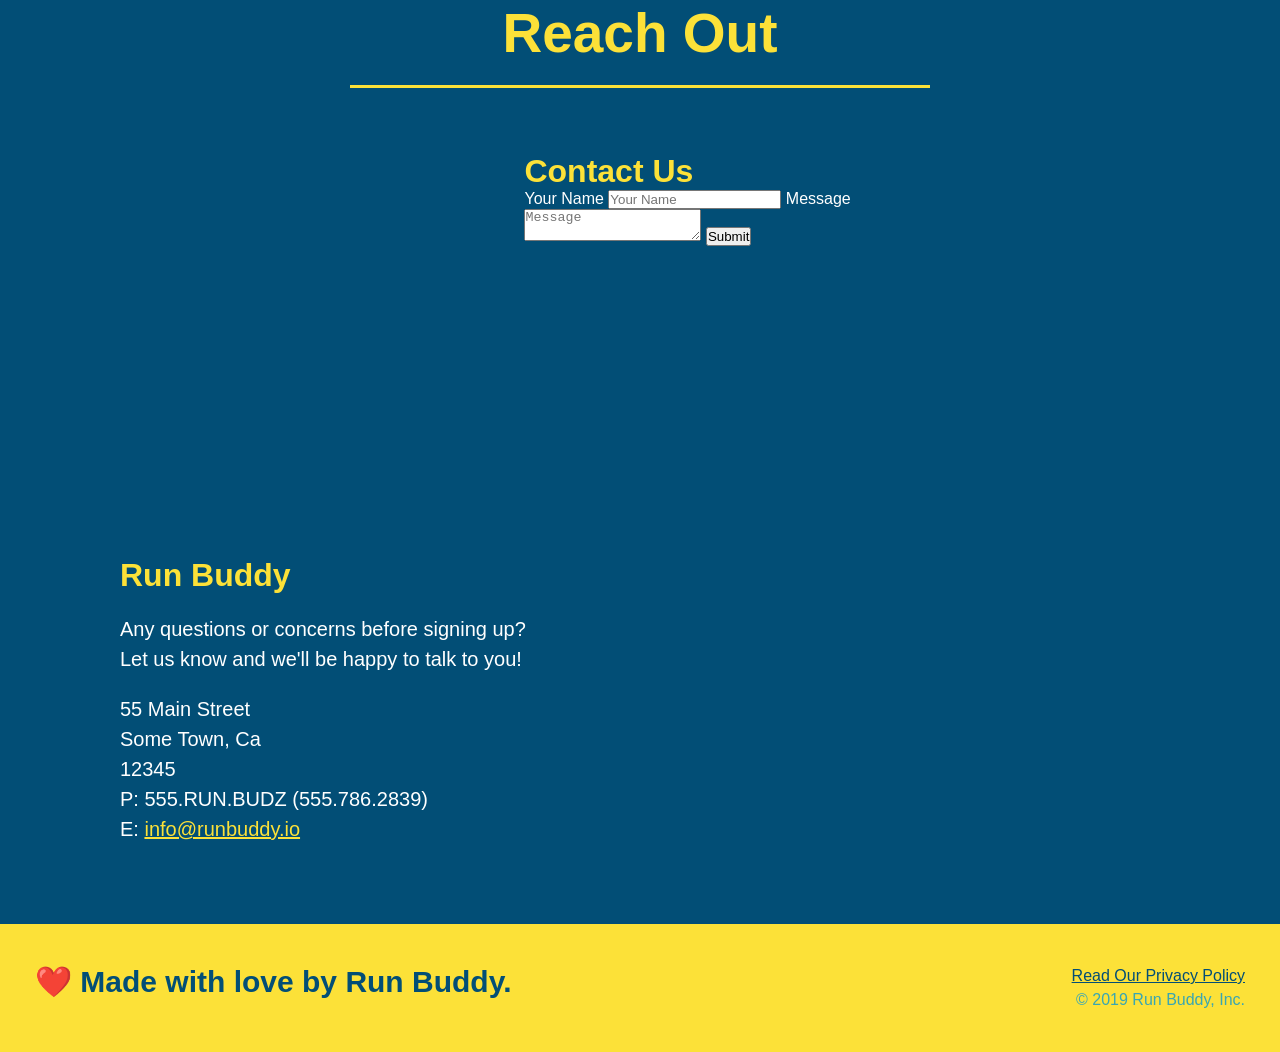
==== commit c10f5e7a: "added flexboxes to trainer bios" ====
--- a/index.html
+++ b/index.html
@@ -149,39 +149,41 @@
     <!-- "what you do" end -->
 
     <!-- "meet the trainers" start -->
-    <section id="your-trainers" class="trainers">
+    <section id="your-trainers">
       <div class="flex-row">
         <h2 class="section-title primary-border">
           Meet The Trainers
         </h2>
       </div>
 
+    <div class="trainers">
       <article class="trainer">
         <img src="./assets/images/trainer-1.jpg" alt="Arron Stephens in his workout clothes, ready to pump iron" />
-        <div class="trainer-bio text-left">
-          <h3>Arron Stephens</h3>
-          <h4>Speed / Strength</h4>
+        <div class="trainer-bio">
+          <h3 class="trainer-name">Arron Stephens</h3>
+          <h4 class="trainer-role">Speed / Strength</h4>
           <p>Lorem ipsum, dolor sit amet consectetur adipisicing elit. Sequi neque animi quo cupiditate commodi saepe culpa sed itaque velit maiores optio dolorem excepturi aperiam dolores, voluptatibus suscipit amet quis repellat!</p>
         </div>
       </article>
 
-       <article class="trainer">
-         <div class="trainer-bio text-right">
-           <h3>Joanna Gill</h3>
-           <h4>Endurance</h4>
-           <p>Lorem ipsum, dolor sit amet consectetur adipisicing elit. Sequi neque animi quo cupiditate commodi saepe culpa sed itaque velit maiores optio dolorem excepturi aperiam dolores, voluptatibus suscipit amet quis repellat!</p>
-          </div>
-          <img src="./assets/images/trainer-2.jpg" alt="Joanna Gill cooling off after a work out" />
+      <article class="trainer">
+        <img src="./assets/images/trainer-2.jpg" alt="Joanna Gill cooling off after a work out" />
+        <div class="trainer-bio">
+          <h3 class="trainer-name">Joanna Gill</h3>
+          <h4 class="trainer-role">Endurance</h4>
+          <p>Lorem ipsum, dolor sit amet consectetur adipisicing elit. Sequi neque animi quo cupiditate commodi saepe culpa sed itaque velit maiores optio dolorem excepturi aperiam dolores, voluptatibus suscipit amet quis repellat!</p>
+        </div>
         </article>
 
        <article class="trainer">
         <img src="./assets/images/trainer-3.jpg" alt="Harry Smith wearing a headband and lifting comically small pink weights" />
-        <div class="trainer-bio text-left">
-          <h3>Harry "The Headband" Smith</h3>
-          <h4>Strength</h4>
+        <div class="trainer-bio">
+          <h3 class="trainer-name">Harry "The Headband" Smith</h3>
+          <h4 class="trainer-role">Strength</h4>
           <p>Lorem ipsum, dolor sit amet consectetur adipisicing elit. Sequi neque animi quo cupiditate commodi saepe culpa sed itaque velit maiores optio dolorem excepturi aperiam dolores, voluptatibus suscipit amet quis repellat!</p>
         </div>
       </article>
+    </div>
     </section>
     <!-- "meet the trainers" end -->
 
--- a/assets/css/style.css
+++ b/assets/css/style.css
@@ -237,41 +237,41 @@
 
 /* MEET THE TRAINERS START */
 .trainers {
+  width: 100%;
+  margin: 0 auto;
+  display: flex;
+  flex-wrap: wrap;
+  justify-content: space-around;
 }
 
 .trainer {
-  width: 900px;
-  margin: 0 auto 30px auto;
+  margin: 20px;
   background: #024e76;
   color: #fce138;
-  overflow: auto;
+  flex: 1;
 }
 
 .trainer img {
-  width: 35%;
-  float: left;
+  width: 100%;
 }
 
 .trainer-bio {
-  padding: 35px;
-  float: left;
-  width: 65%;
+  padding: 25px;
+  line-height: 1.3;
 }
 
 .trainer-bio h3 {
-  font-size: 32px;
-  margin-bottom: 8px;
+  font-size: 28px;
 }
 
 .trainer-bio h4 {
   font-weight: lighter;
-  font-size: 26px;
-  margin-bottom: 25px;
+  font-size: 22px;
+  margin-bottom: 15px;
 }
 
 .trainer-bio p {
   font-size: 17px;
-  line-height: 1.3;
 }
 /* TRAINER STYLES END */
 
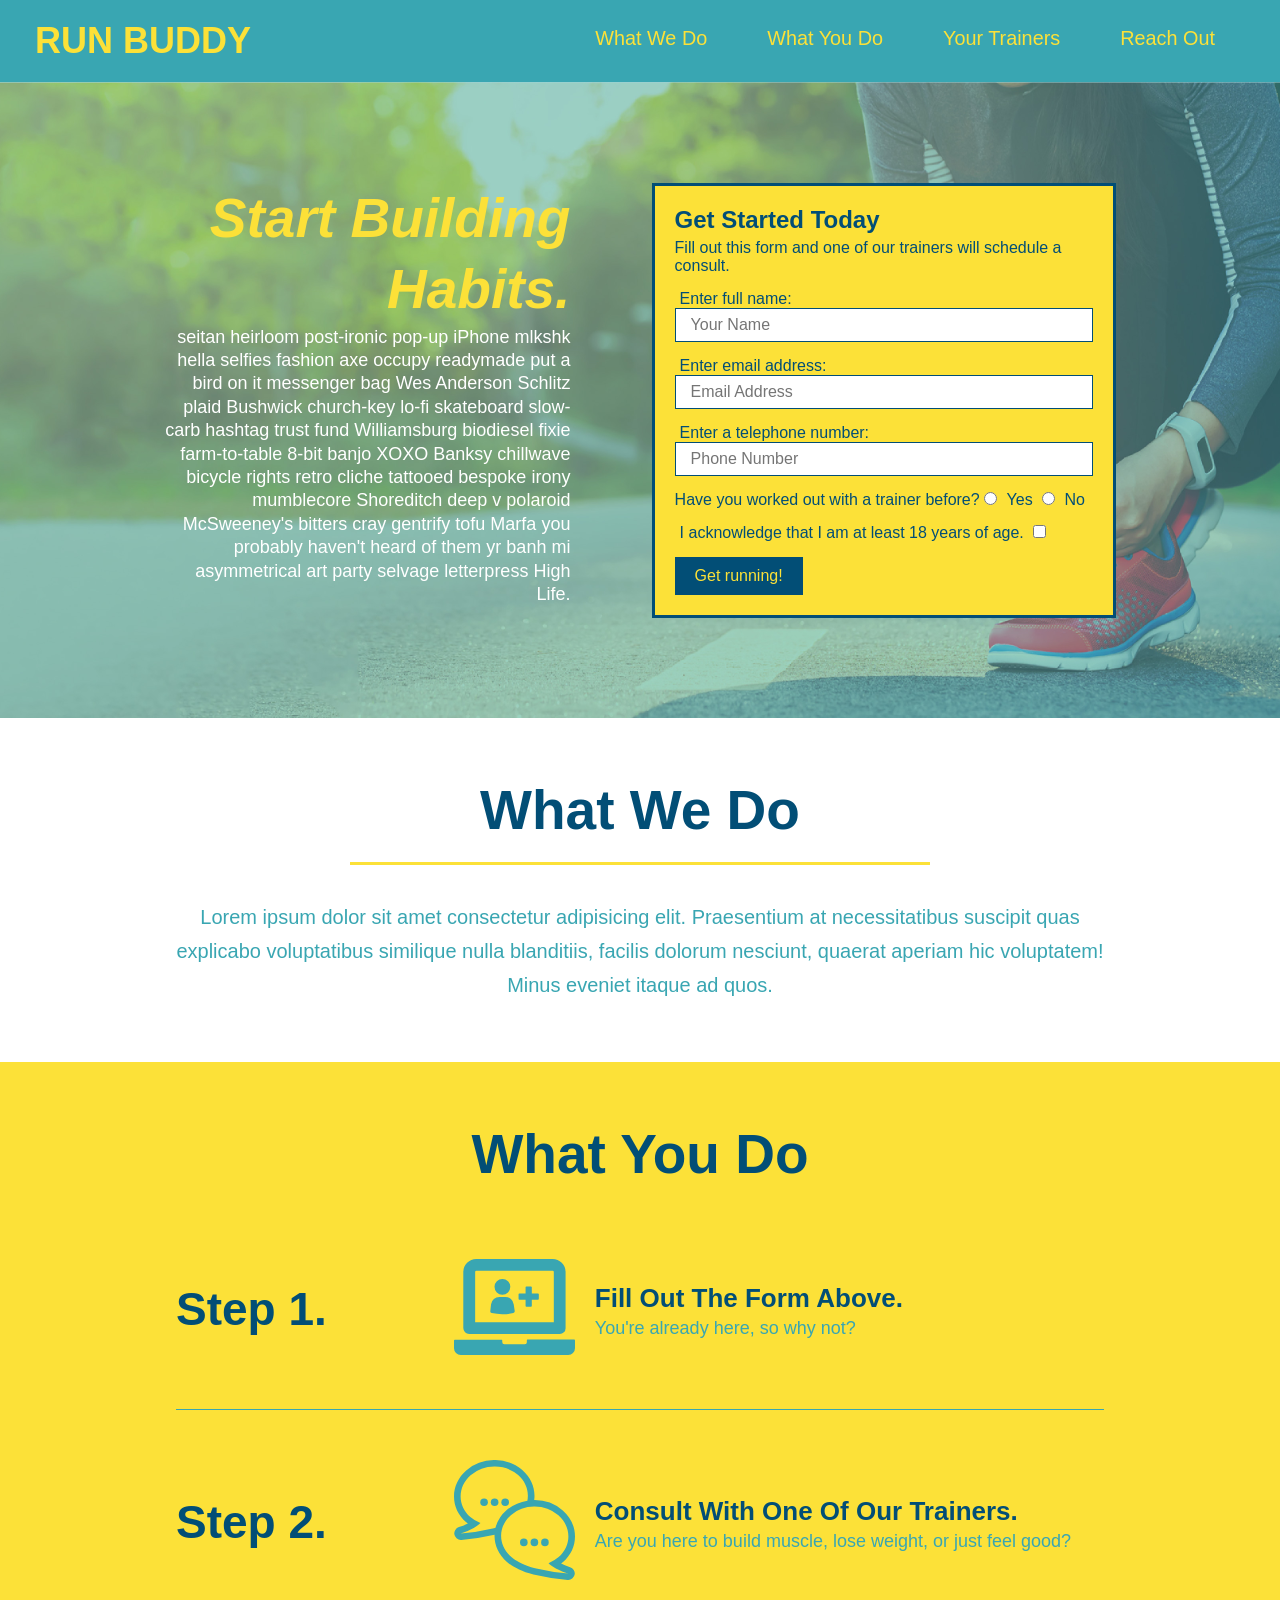
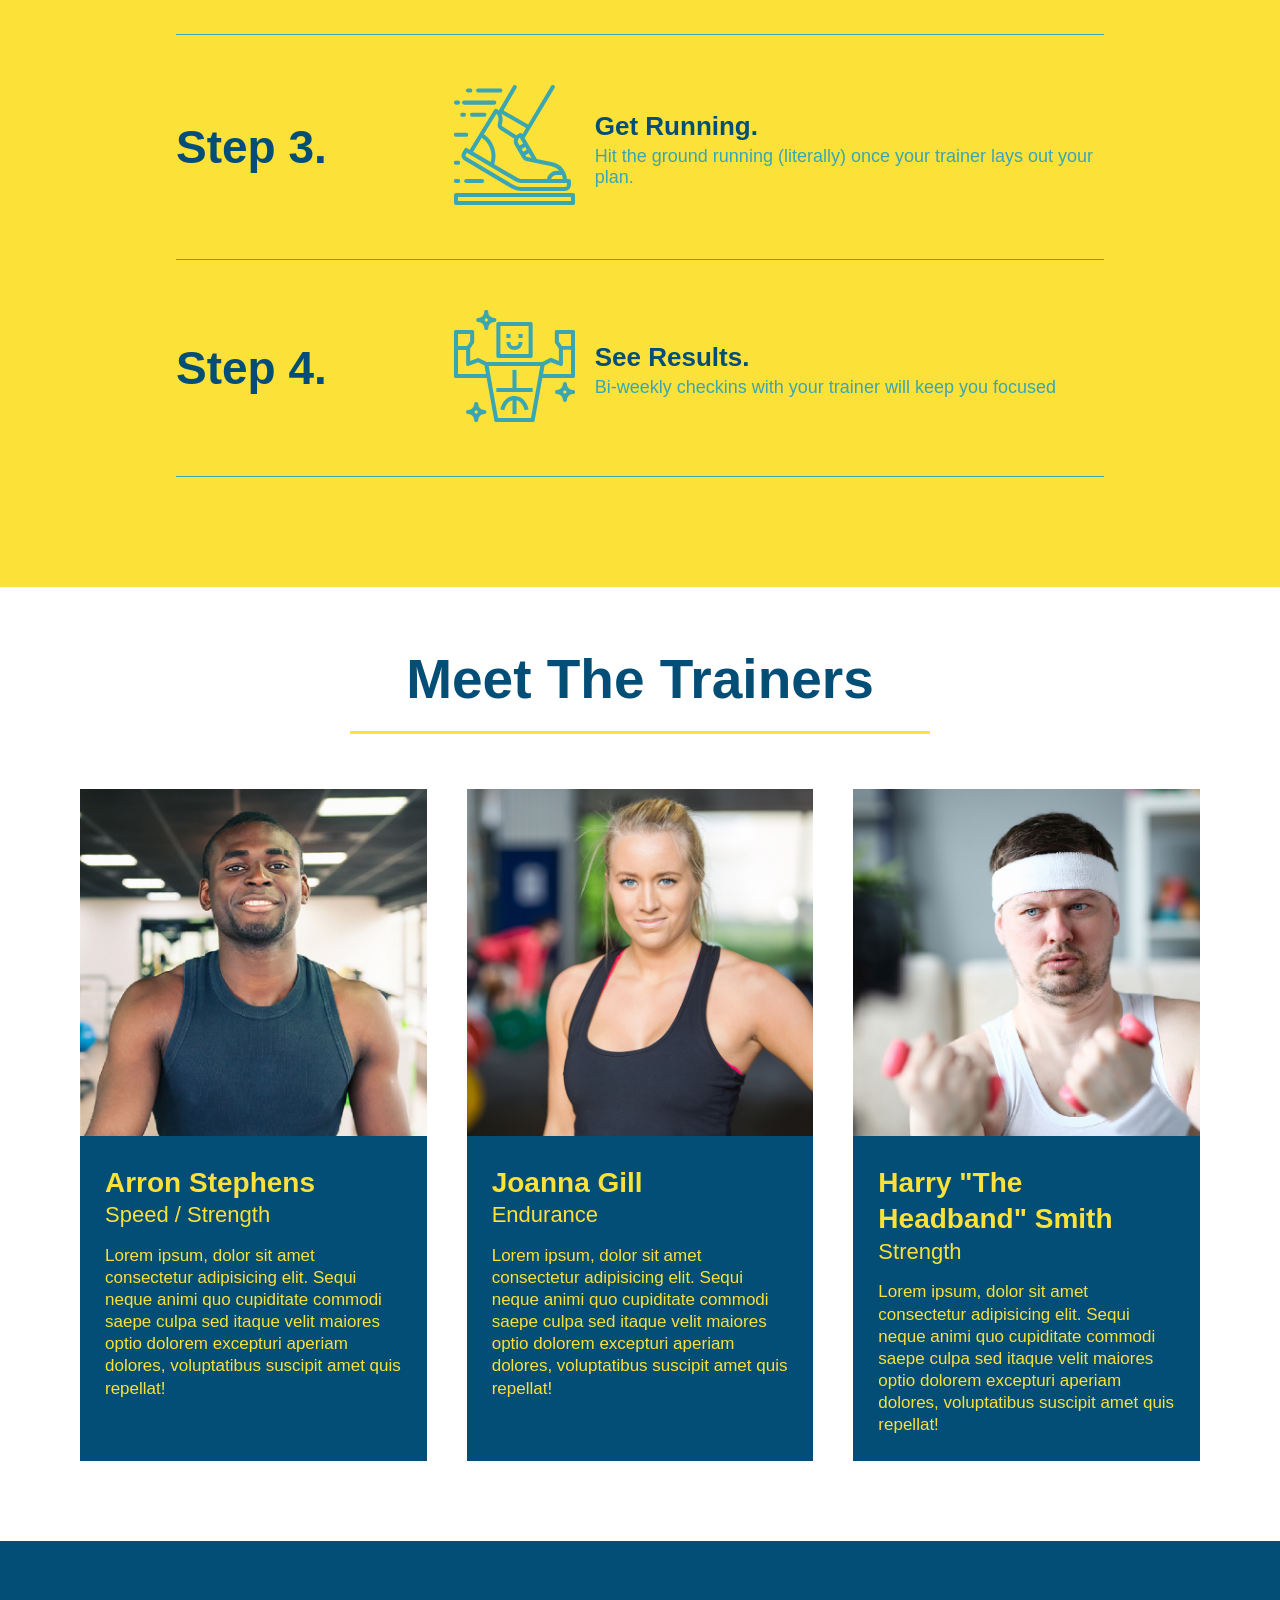
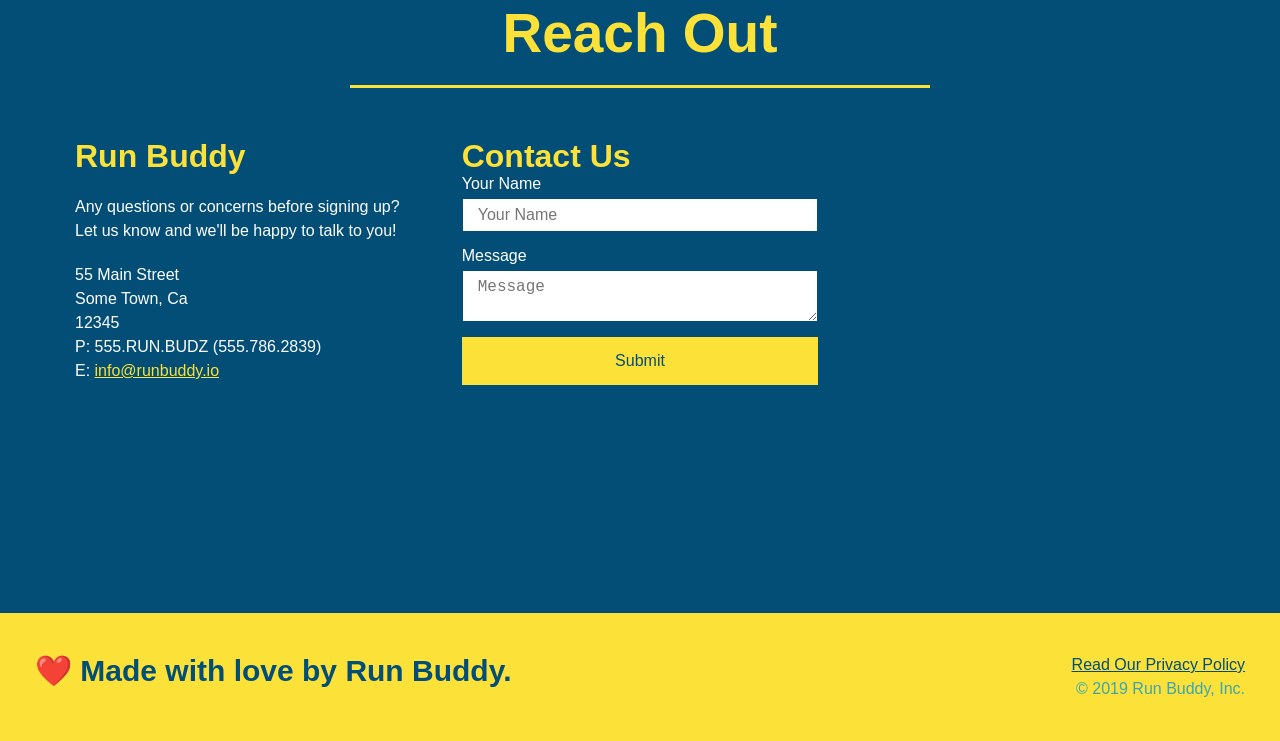
==== commit 26cc2f01: "added all flexboxes" ====
--- a/index.html
+++ b/index.html
@@ -196,24 +196,6 @@
       </div>
 
       <div class="contact-info">
-        <iframe
-          src="https://www.google.com/maps/embed?pb=!1m14!1m12!1m3!1d12182.30520634488!2d-74.0652613!3d40.2407219!2m3!1f0!2f0!3f0!3m2!1i1024!2i768!4f13.1!5e0!3m2!1sen!2sus!4v1561060983193!5m2!1sen!2sus"
-          frameborder="0" style="border:0" allowfullscreen>
-        </iframe>
-
-        <div class="contact-form">
-          <h3>Contact Us</h3>
-          <form>
-            <label for="contact-name">Your Name</label>
-            <input type="text" id="contact-name" placeholder="Your Name" />
-        
-            <label for="contact-message">Message</label>
-            <textarea id="contact-message" placeholder="Message"></textarea>
-        
-            <button type="submit">Submit</button>
-          </form>
-        </div>
-
         <div>
           <h3>Run Buddy</h3>
           <p>
@@ -228,9 +210,26 @@
             12345<br/>
             P: 555.RUN.BUDZ (555.786.2839)<br/>
             E: <a href="mailto:info@runbuddy.io">info@runbuddy.io</a>
-          </address>
-          
-        </div>
+          </address>   
+        </div>
+      
+        <div class="contact-form">
+          <h3>Contact Us</h3>
+          <form>
+            <label for="contact-name">Your Name</label>
+            <input type="text" id="contact-name" placeholder="Your Name" />
+      
+            <label for="contact-message">Message</label>
+            <textarea id="contact-message" placeholder="Message"></textarea>
+      
+            <button type="submit">Submit</button>
+          </form>
+        </div>
+
+          <iframe
+            src="https://www.google.com/maps/embed?pb=!1m14!1m12!1m3!1d12182.30520634488!2d-74.0652613!3d40.2407219!2m3!1f0!2f0!3f0!3m2!1i1024!2i768!4f13.1!5e0!3m2!1sen!2sus!4v1561060983193!5m2!1sen!2sus"
+            frameborder="0" style="border:0" allowfullscreen></iframe>
+
       </div>
     </section>
     <!-- "reach out" end -->
--- a/assets/css/style.css
+++ b/assets/css/style.css
@@ -280,21 +280,26 @@
   background: #024e76;
 }
 
+.contact-info {
+  display: flex;
+  justify-content: space-between;
+  flex-wrap: wrap;
+}
+
+.contact-info > * {
+  flex: 1;
+  margin: 15px;
+}
+
 .contact h2 {
   color: #fce138;
 }
 
 .contact-info iframe {
-  width: 400px;
-height: 400px;
+  height: 400px;
 }
 
 .contact-info div {
-  width: 410px;
-  display: inline-block;
-  vertical-align: top;
-  text-align: left;
-  margin: 30px 0 0 60px;
   color: white;
 }
 
@@ -306,7 +311,7 @@
 .contact-info p, .contact-info address {
   margin: 20px 0;
   line-height: 1.5;
-  font-size: 20px;
+  font-size: 16px;
   font-style: normal;
 }
 
@@ -314,6 +319,26 @@
   color: #fce138;
 }
 
+.contact-form input, .contact-form textarea {
+  border: 1px solid #024e76;
+  display: block;
+  padding: 7px 15px;
+  font-size: 16px;
+  color: #024e76;
+  width: 100%;
+  margin-bottom: 15px;
+  margin-top: 5px;
+}
+
+.contact-form button {
+  width: 100%;
+  border: none;
+  background: #fce138;
+  color: #024e76;
+  text-align: center;
+  padding: 15px 0;
+  font-size: 16px;
+}
 
 /* REACH OUT STYLES END */
 
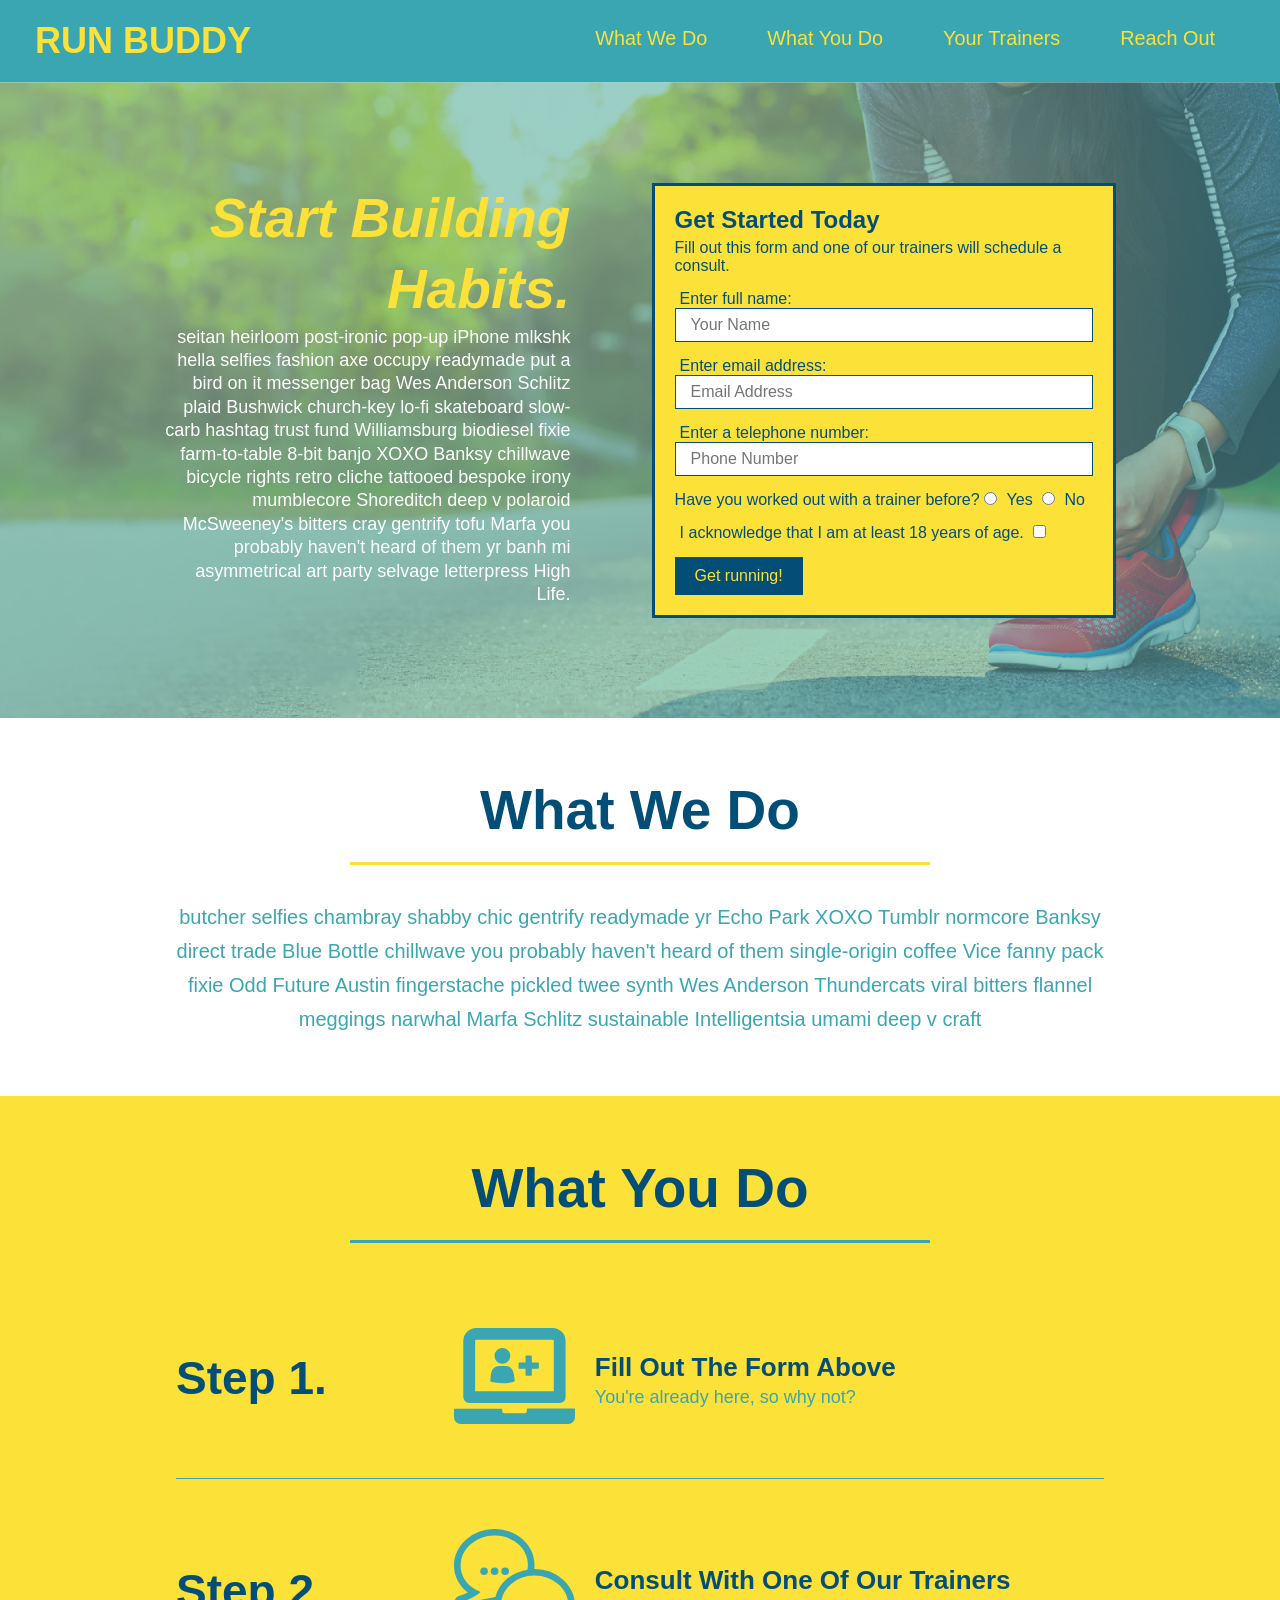
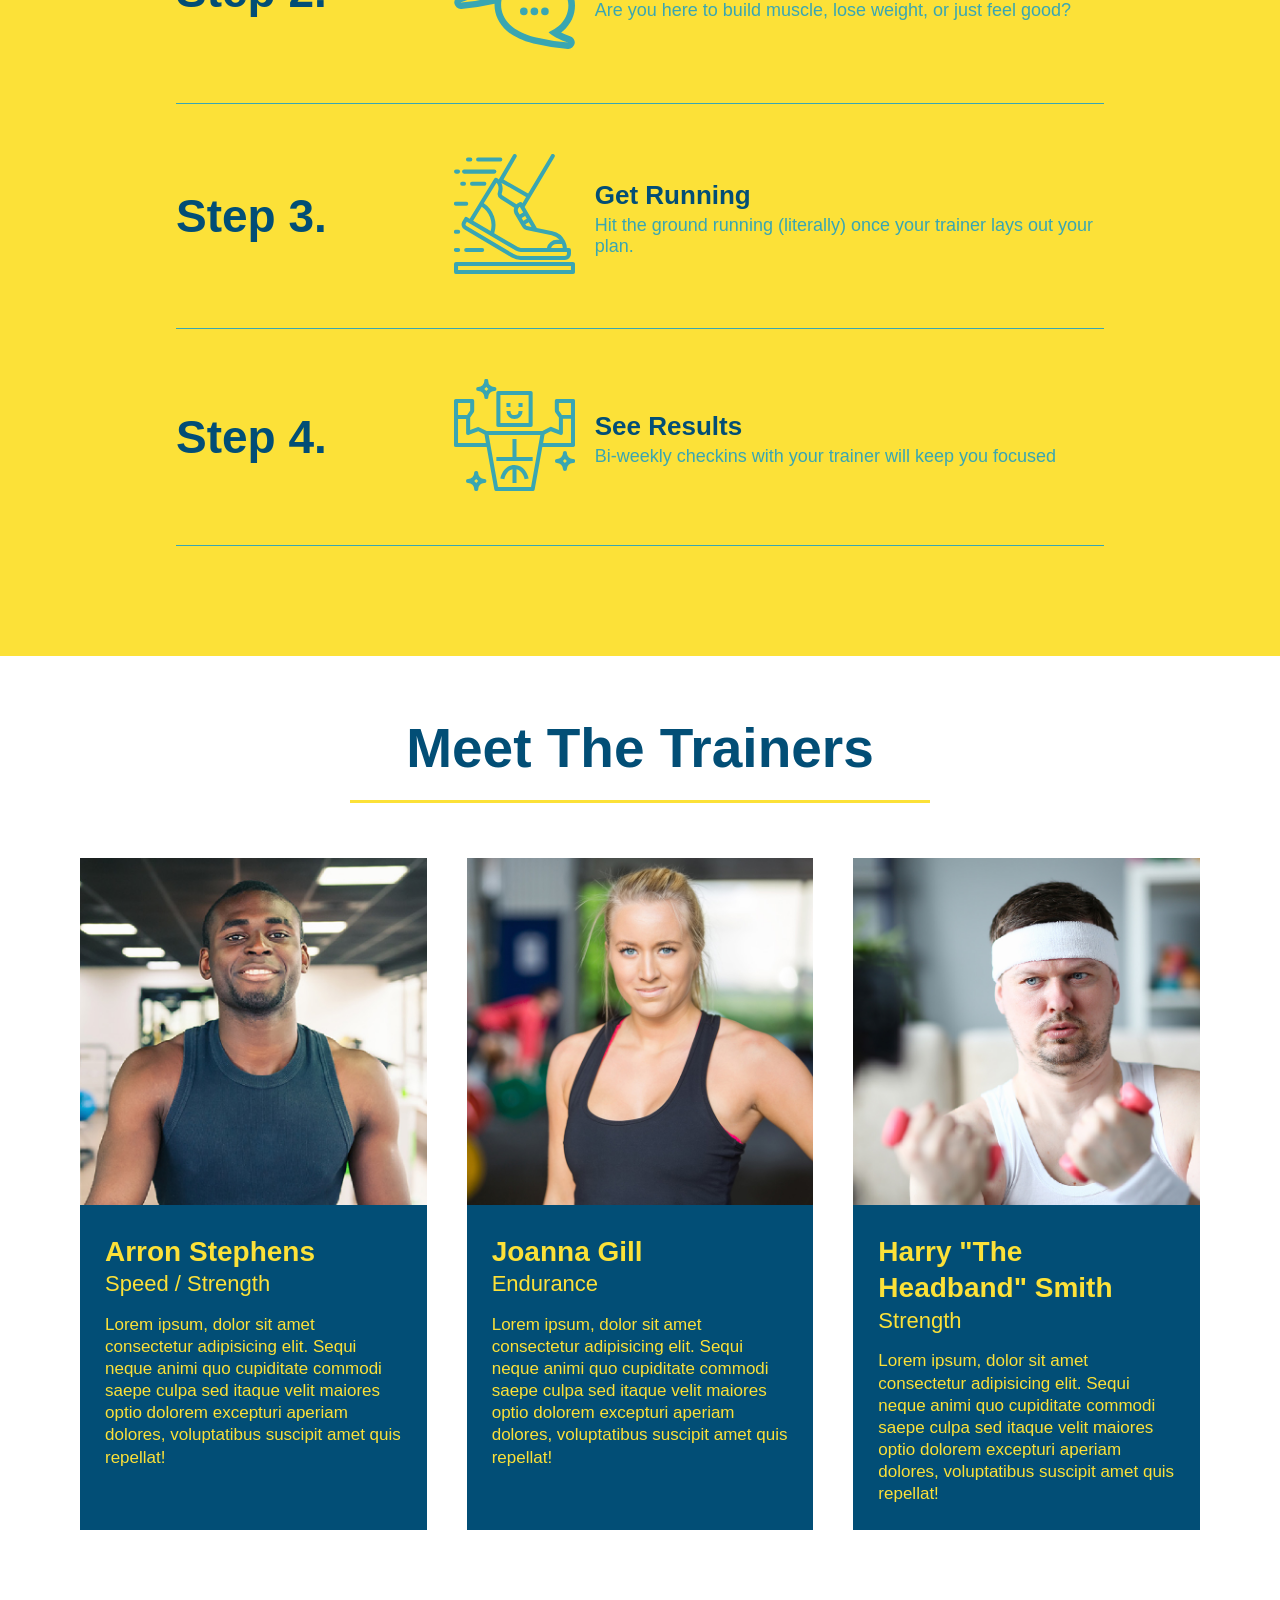
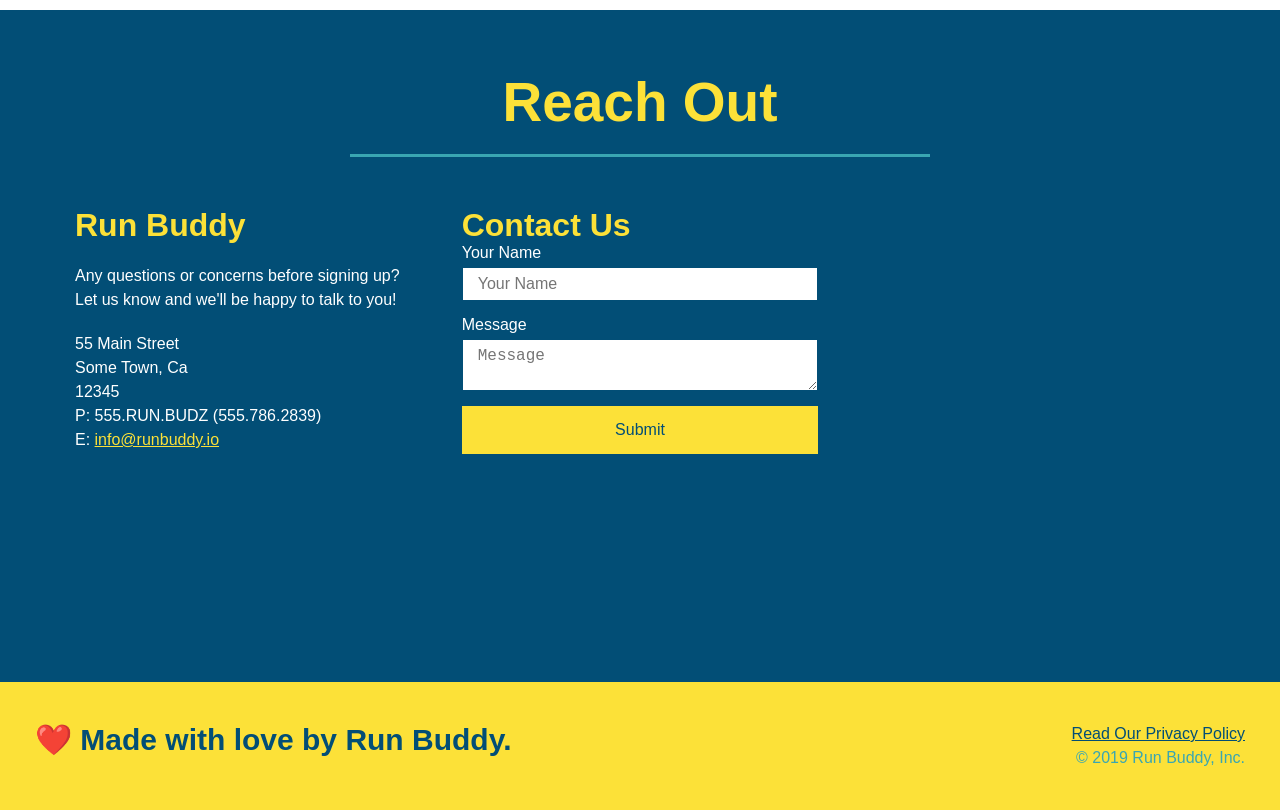
==== commit 5c0e11fe: "finished flexbox section and committing the code downloaded from BCS" ====
--- a/index.html
+++ b/index.html
@@ -84,7 +84,7 @@
       </div>
       <div class="flex-row">
         <p>
-          Lorem ipsum dolor sit amet consectetur adipisicing elit. Praesentium at necessitatibus suscipit quas explicabo voluptatibus similique nulla blanditiis, facilis dolorum nesciunt, quaerat aperiam hic voluptatem! Minus eveniet itaque ad quos.
+          butcher selfies chambray shabby chic gentrify readymade yr Echo Park XOXO Tumblr normcore Banksy direct trade  Blue Bottle chillwave you probably haven't heard of them single-origin coffee Vice fanny pack fixie Odd Future Austin fingerstache pickled twee synth Wes Anderson Thundercats viral bitters flannel meggings narwhal Marfa Schlitz sustainable Intelligentsia umami deep v craft
         </p>
       </div>
     </section>
@@ -93,9 +93,9 @@
     <!-- "what you do" start -->
     <section id="what-you-do" class="steps">
       <div class="flex-row">
-        <h2 class="section-title primary-border">
+        <h2 class="section-title secondary-border">
           What You Do
-        </h2>
+        </h2> 
       </div>
       <div class="step">
         <h3>Step 1.</h3>
@@ -104,7 +104,7 @@
             <img src="./assets/images/step-1.svg" alt="" />
           </div>
           <div class="step-text">
-            <h4>Fill Out The Form Above.</h4>
+            <h4>Fill Out The Form Above</h4>
             <p>You're already here, so why not?</p>
           </div>
         </div>
@@ -116,7 +116,7 @@
             <img src="./assets/images/step-2.svg" alt="" />
           </div>
           <div class="step-text">
-            <h4>Consult With One Of Our Trainers.</h4>
+            <h4>Consult With One Of Our Trainers</h4>
             <p>Are you here to build muscle, lose weight, or just feel good?</p>
           </div>
         </div>
@@ -128,7 +128,7 @@
             <img src="./assets/images/step-3.svg" alt="" />
           </div>
           <div class="step-text">
-            <h4>Get Running.</h4>
+            <h4>Get Running</h4>
             <p>Hit the ground running (literally) once your trainer lays out your plan.</p>
           </div>
         </div>
@@ -140,7 +140,7 @@
             <img src="./assets/images/step-4.svg" alt="" />
           </div>
           <div class="step-text">
-            <h4>See Results.</h4>
+            <h4>See Results</h4>
             <p>Bi-weekly checkins with your trainer will keep you focused</p>
           </div>
         </div>
@@ -156,41 +156,41 @@
         </h2>
       </div>
 
-    <div class="trainers">
-      <article class="trainer">
-        <img src="./assets/images/trainer-1.jpg" alt="Arron Stephens in his workout clothes, ready to pump iron" />
-        <div class="trainer-bio">
-          <h3 class="trainer-name">Arron Stephens</h3>
-          <h4 class="trainer-role">Speed / Strength</h4>
-          <p>Lorem ipsum, dolor sit amet consectetur adipisicing elit. Sequi neque animi quo cupiditate commodi saepe culpa sed itaque velit maiores optio dolorem excepturi aperiam dolores, voluptatibus suscipit amet quis repellat!</p>
-        </div>
-      </article>
-
-      <article class="trainer">
-        <img src="./assets/images/trainer-2.jpg" alt="Joanna Gill cooling off after a work out" />
-        <div class="trainer-bio">
-          <h3 class="trainer-name">Joanna Gill</h3>
-          <h4 class="trainer-role">Endurance</h4>
-          <p>Lorem ipsum, dolor sit amet consectetur adipisicing elit. Sequi neque animi quo cupiditate commodi saepe culpa sed itaque velit maiores optio dolorem excepturi aperiam dolores, voluptatibus suscipit amet quis repellat!</p>
-        </div>
+      <div class="trainers">
+        <article class="trainer">
+          <img src="./assets/images/trainer-1.jpg" alt="Arron Stephens in his workout clothes, ready to pump iron" />
+          <div class="trainer-bio">
+            <h3 class="trainer-name">Arron Stephens</h3>
+            <h4 class="trainer-role">Speed / Strength</h4>
+            <p>Lorem ipsum, dolor sit amet consectetur adipisicing elit. Sequi neque animi quo cupiditate commodi saepe culpa sed itaque velit maiores optio dolorem excepturi aperiam dolores, voluptatibus suscipit amet quis repellat!</p>
+          </div>
         </article>
 
-       <article class="trainer">
-        <img src="./assets/images/trainer-3.jpg" alt="Harry Smith wearing a headband and lifting comically small pink weights" />
-        <div class="trainer-bio">
-          <h3 class="trainer-name">Harry "The Headband" Smith</h3>
-          <h4 class="trainer-role">Strength</h4>
-          <p>Lorem ipsum, dolor sit amet consectetur adipisicing elit. Sequi neque animi quo cupiditate commodi saepe culpa sed itaque velit maiores optio dolorem excepturi aperiam dolores, voluptatibus suscipit amet quis repellat!</p>
-        </div>
-      </article>
-    </div>
+        <article class="trainer">
+          <img src="./assets/images/trainer-2.jpg" alt="Joanna Gill cooling off after a work out" />
+          <div class="trainer-bio">
+            <h3 class="trainer-name">Joanna Gill</h3>
+            <h4 class="trainer-role">Endurance</h4>
+            <p>Lorem ipsum, dolor sit amet consectetur adipisicing elit. Sequi neque animi quo cupiditate commodi saepe culpa sed itaque velit maiores optio dolorem excepturi aperiam dolores, voluptatibus suscipit amet quis repellat!</p>
+            </div>
+          </article>
+
+        <article class="trainer">
+          <img src="./assets/images/trainer-3.jpg" alt="Harry Smith wearing a headband and lifting comically small pink weights" />
+          <div class="trainer-bio">
+            <h3 class="trainer-name">Harry "The Headband" Smith</h3>
+            <h4 class="trainer-role">Strength</h4>
+            <p>Lorem ipsum, dolor sit amet consectetur adipisicing elit. Sequi neque animi quo cupiditate commodi saepe culpa sed itaque velit maiores optio dolorem excepturi aperiam dolores, voluptatibus suscipit amet quis repellat!</p>
+          </div>
+        </article>
+      </div>
     </section>
     <!-- "meet the trainers" end -->
 
     <!-- "reach out" start -->
     <section id="reach-out" class="contact">
       <div class="flex-row">
-        <h2 class="section-title primary-border">
+        <h2 class="section-title secondary-border">
           Reach Out
         </h2>
       </div>
@@ -210,26 +210,27 @@
             12345<br/>
             P: 555.RUN.BUDZ (555.786.2839)<br/>
             E: <a href="mailto:info@runbuddy.io">info@runbuddy.io</a>
-          </address>   
-        </div>
-      
+          </address>
+          
+        </div>
+
         <div class="contact-form">
           <h3>Contact Us</h3>
           <form>
             <label for="contact-name">Your Name</label>
             <input type="text" id="contact-name" placeholder="Your Name" />
-      
+        
             <label for="contact-message">Message</label>
             <textarea id="contact-message" placeholder="Message"></textarea>
-      
+        
             <button type="submit">Submit</button>
           </form>
         </div>
-
-          <iframe
-            src="https://www.google.com/maps/embed?pb=!1m14!1m12!1m3!1d12182.30520634488!2d-74.0652613!3d40.2407219!2m3!1f0!2f0!3f0!3m2!1i1024!2i768!4f13.1!5e0!3m2!1sen!2sus!4v1561060983193!5m2!1sen!2sus"
-            frameborder="0" style="border:0" allowfullscreen></iframe>
-
+        
+        <iframe
+          src="https://www.google.com/maps/embed?pb=!1m14!1m12!1m3!1d12182.30520634488!2d-74.0652613!3d40.2407219!2m3!1f0!2f0!3f0!3m2!1i1024!2i768!4f13.1!5e0!3m2!1sen!2sus!4v1561060983193!5m2!1sen!2sus"
+          frameborder="0" style="border:0" allowfullscreen>
+        </iframe>
       </div>
     </section>
     <!-- "reach out" end -->
--- a/assets/css/style.css
+++ b/assets/css/style.css
@@ -56,11 +56,11 @@
 
 /* FOOTER STYLES START */
 footer {
-  display: flex;
-  justify-content: space-between;
-  flex-wrap: wrap;
   background: #fce138;
   padding: 40px 35px;
+  display: flex;
+  justify-content: space-between;
+  flex-wrap: wrap;
   width: 100%;
 }
 
@@ -172,18 +172,20 @@
 /* SECTION TITLE STYLES END */
 
 /* WHAT WE DO STYLES */
+
 .intro p {
-  text-align: center;
   line-height: 1.7;
   color: #39a6b2;
   width: 80%;
   margin: 0 auto;
   font-size: 20px;
+  text-align: center;
 }
 /* WHAT YOU DO STYLES END */
 
+
 /* WHAT YOU DO STYLES START */
-.steps {
+.steps { 
   background: #fce138;
 }
 
@@ -204,18 +206,19 @@
   flex: 1 30%;
 }
 
-.step-info{
+.step-info {
   flex: 2 70%;
   display: flex;
   flex-wrap: wrap;
   align-items: center;
 }
+
 .step-img {
   flex: 1 12%;
   margin-right: 20px;
 }
 
-.step-img img{
+.step-img img {
   max-width: 100%;
 }
 
@@ -233,6 +236,7 @@
   line-height: 1.5;
   color: #024e76;
 }
+
 /* WHAT YOU DO STYLES END */
 
 /* MEET THE TRAINERS START */
@@ -246,9 +250,9 @@
 
 .trainer {
   margin: 20px;
+  flex: 1;
   background: #024e76;
   color: #fce138;
-  flex: 1;
 }
 
 .trainer img {
@@ -280,6 +284,10 @@
   background: #024e76;
 }
 
+.contact h2 {
+  color: #fce138;
+}
+
 .contact-info {
   display: flex;
   justify-content: space-between;
@@ -291,10 +299,6 @@
   margin: 15px;
 }
 
-.contact h2 {
-  color: #fce138;
-}
-
 .contact-info iframe {
   height: 400px;
 }
@@ -313,10 +317,6 @@
   line-height: 1.5;
   font-size: 16px;
   font-style: normal;
-}
-
-.contact-info a {
-  color: #fce138;
 }
 
 .contact-form input, .contact-form textarea {
@@ -340,6 +340,11 @@
   font-size: 16px;
 }
 
+.contact-info a {
+  color: #fce138;
+}
+
+
 /* REACH OUT STYLES END */
 
 /* UTILITIES */
@@ -352,5 +357,5 @@
 }
 
 .flex-row {
-  font-display: flex;
+  display: flex;
 }
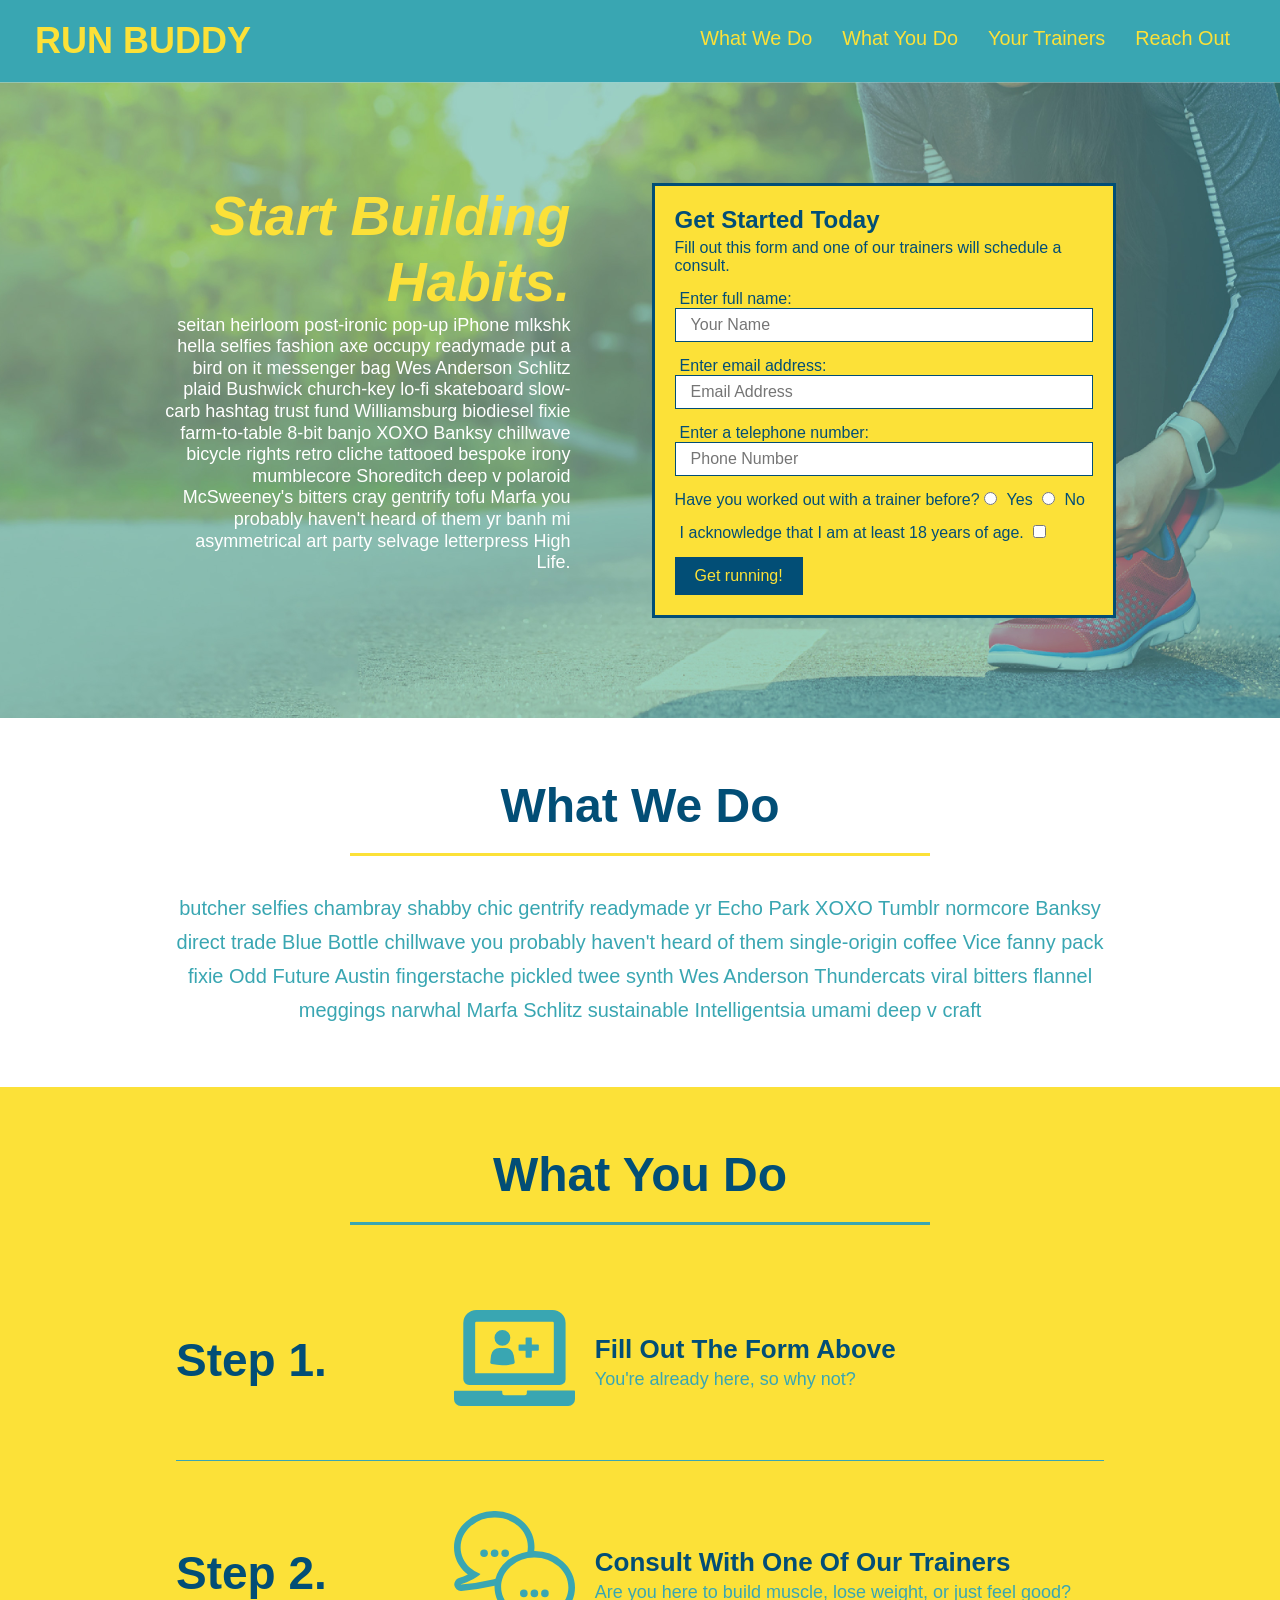
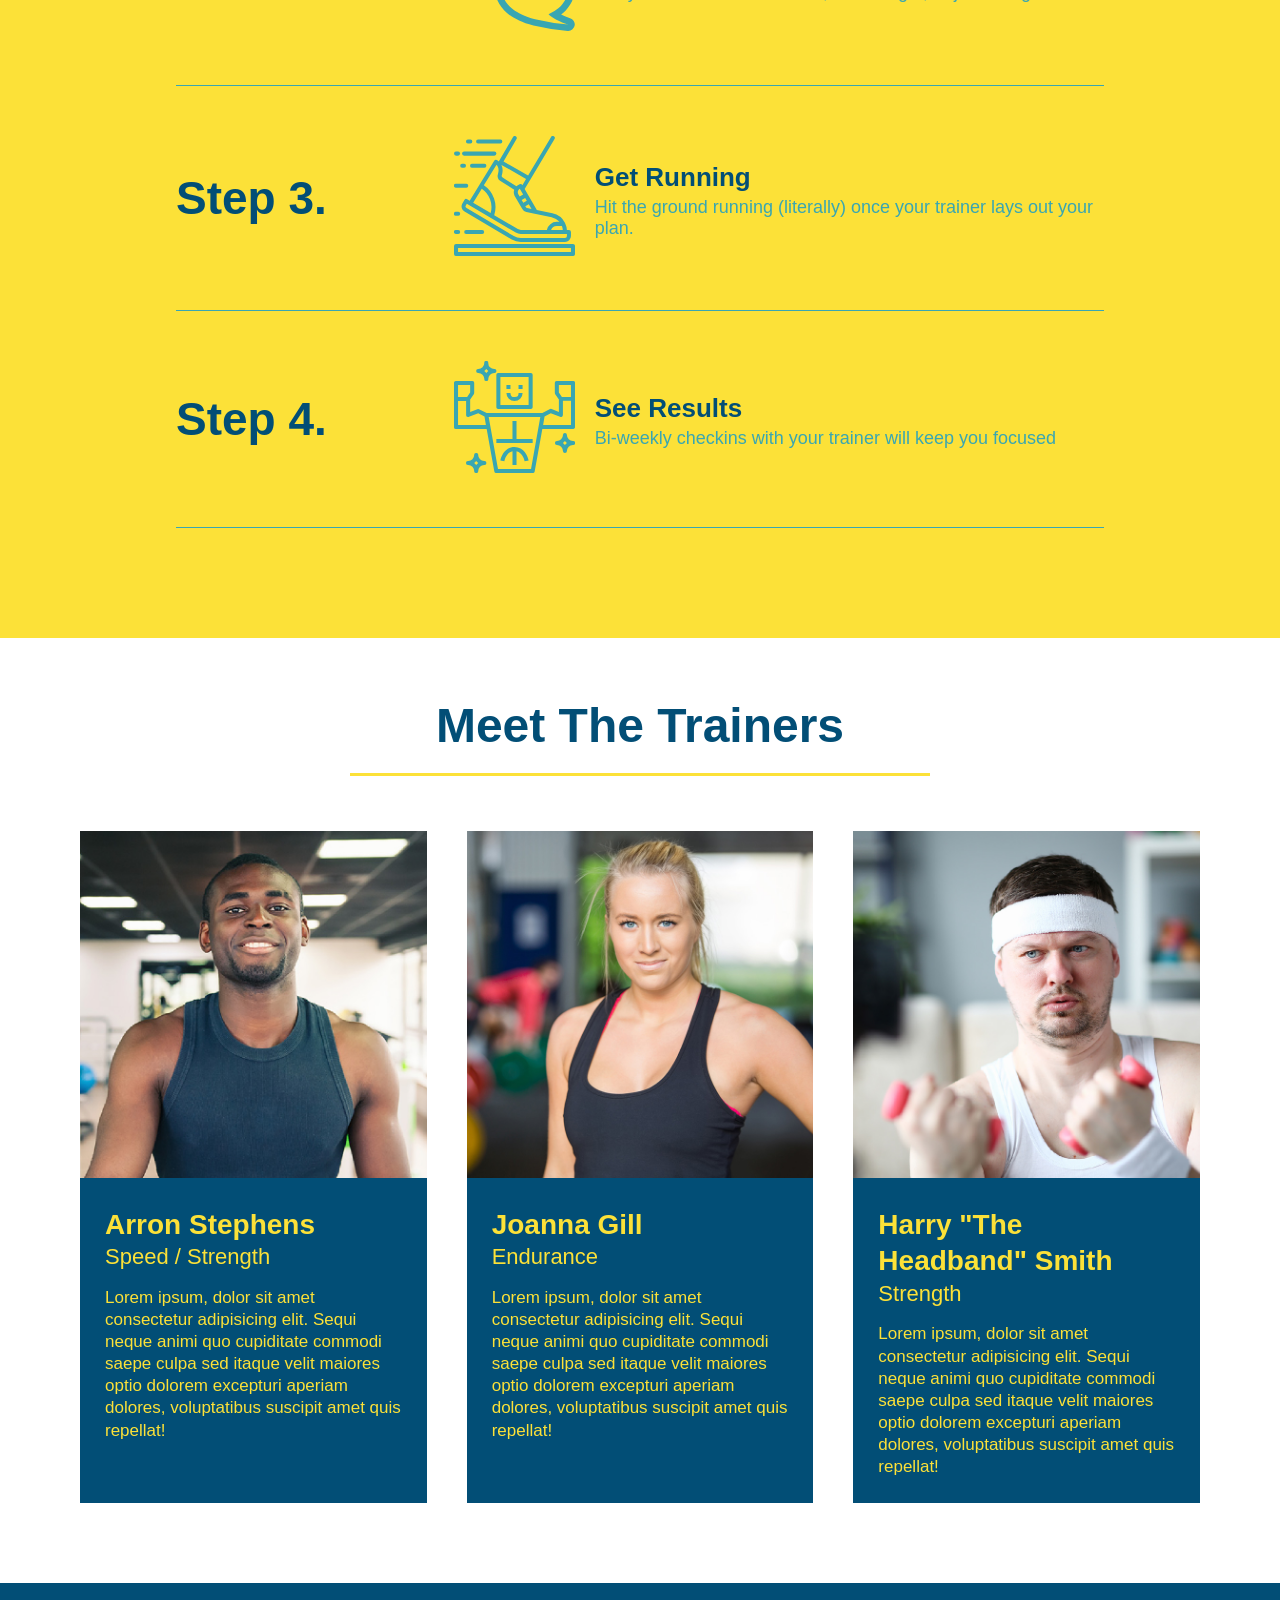
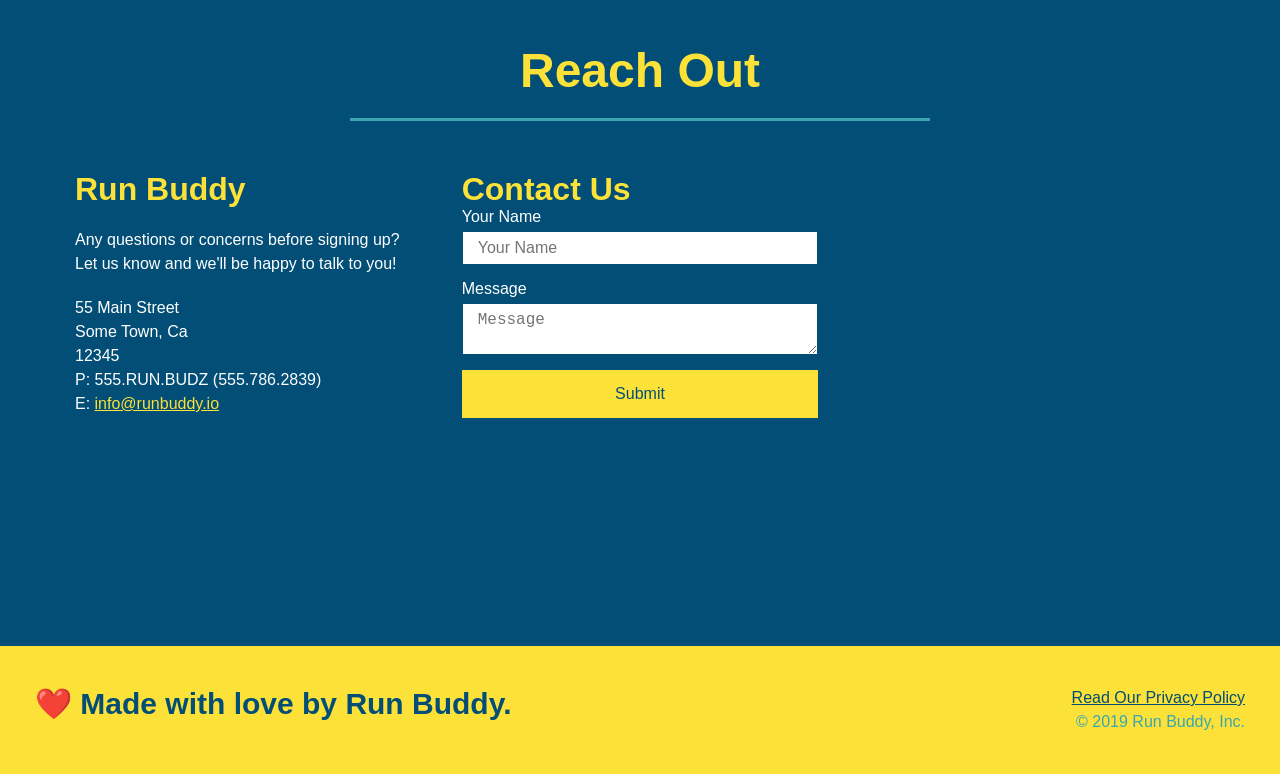
==== commit 17d29974: "added basic media queries with no style rules" ====
--- a/index.html
+++ b/index.html
@@ -2,6 +2,7 @@
 <html lang="en">
   <head>
     <meta charset="UTF-8" />
+    <meta name="viewport" content="width=device-width, initial-scale=1.0" />
     <link rel="stylesheet" href="./assets/css/style.css">
     <title>Run Buddy</title>
   </head>
--- a/assets/css/style.css
+++ b/assets/css/style.css
@@ -45,7 +45,7 @@
 }
 
 header nav ul li a {
-  margin: 0 30px;
+  padding: 10px 15px;
   font-weight: lighter;
   font-size: 1.55vw;
 }
@@ -93,6 +93,7 @@
   display: flex;
   justify-content: center;
   flex-wrap: wrap;
+  align-items: flex-start;
 }
 
 .hero-cta {
@@ -101,7 +102,7 @@
   margin: 3.5%;
   color: #fff;
   font-size: 18px;
-  line-height: 1.3;
+  line-height: 1.2;
 }
 
 .hero-cta h2 {
@@ -153,7 +154,7 @@
 
 /* SECTION TITLE STYLES START */
 .section-title {
-  font-size: 55px;
+  font-size: 48px;
   border-bottom: 3px solid;
   color: #024e76;
   padding-bottom: 20px;
@@ -358,4 +359,19 @@
 
 .flex-row {
   display: flex;
+}
+
+/* MEDIA QUERY FOR SMALLER DESKTOP SCREENS AND SMALLER */
+@media screen and (max-width: 980px) {
+
+}
+
+/* MEDIA QUERY FOR TABLETS AND SMALLER */ 
+@media screen and (max-width: 768px) {
+
+}
+
+/* MEDIA WUERY FOR MOBILE PHONES AND SMALLER */
+@media screen and (max-width: 575px) {
+
 }
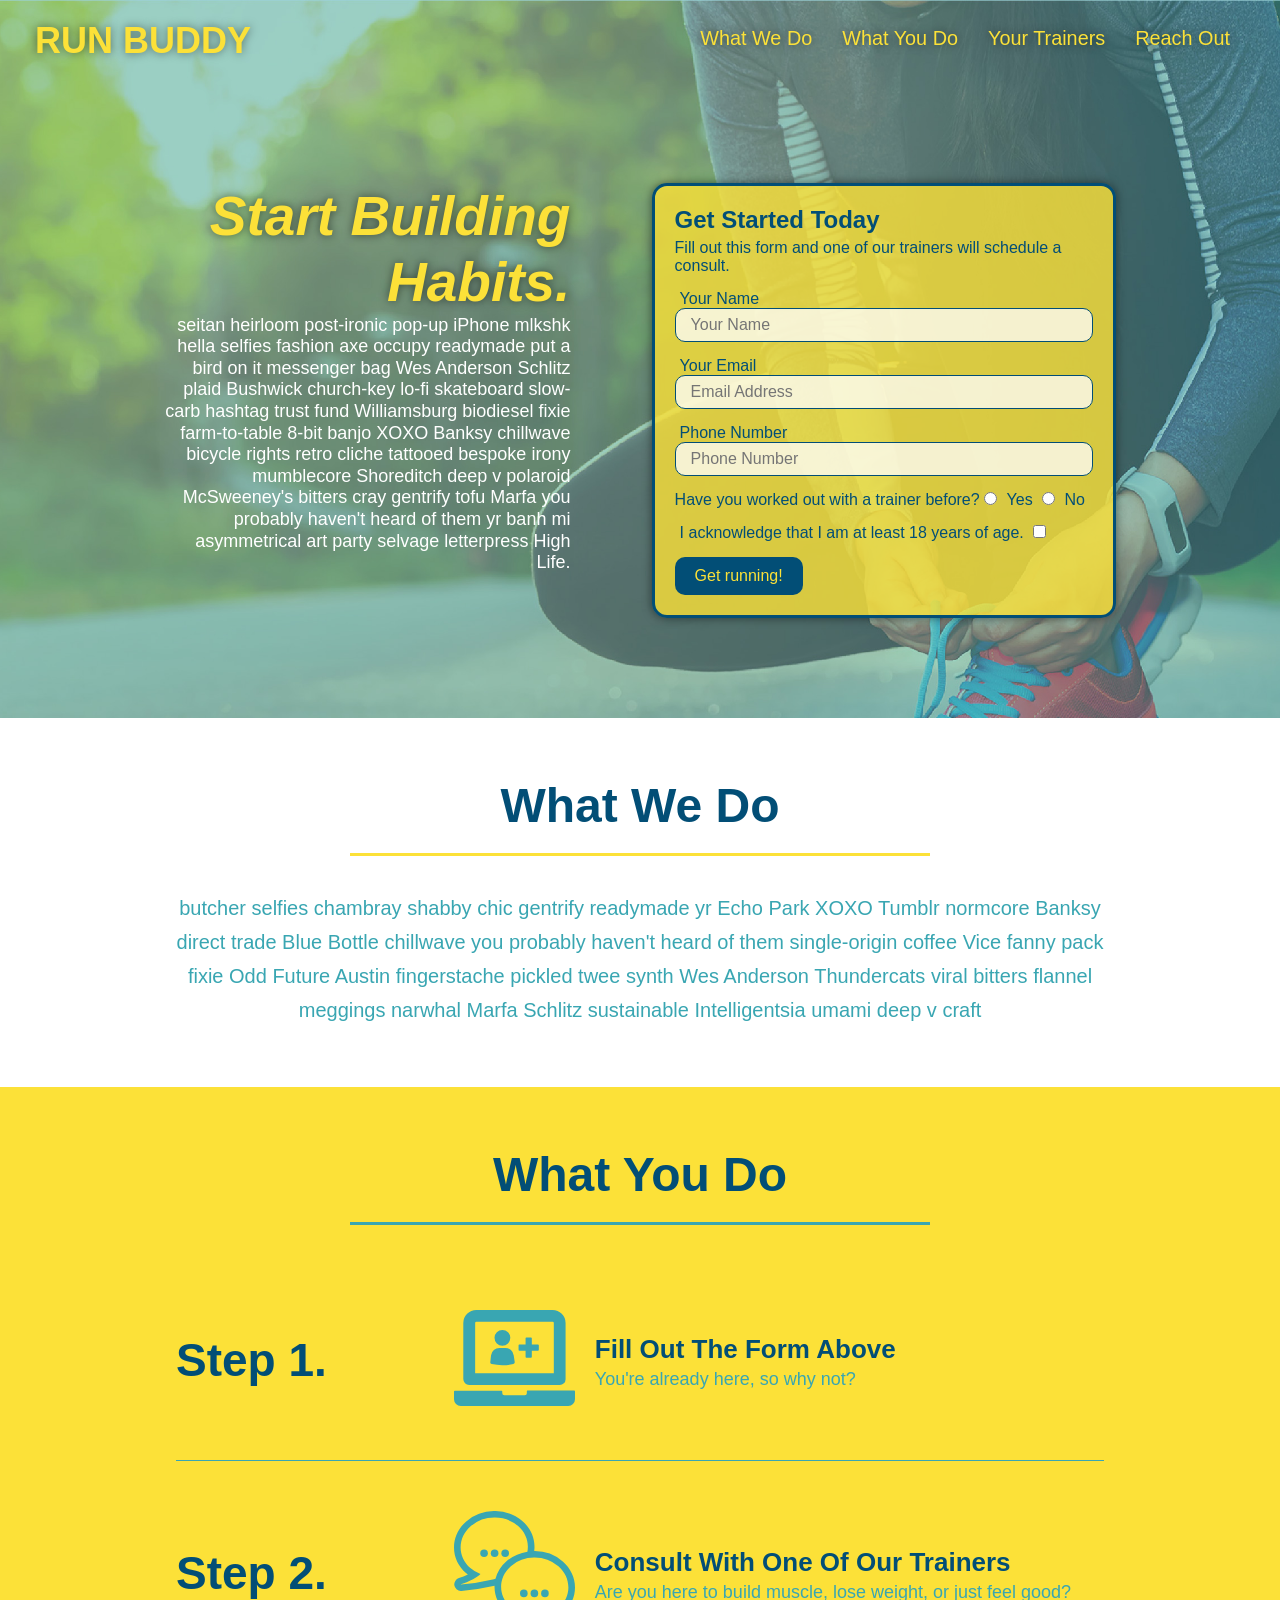
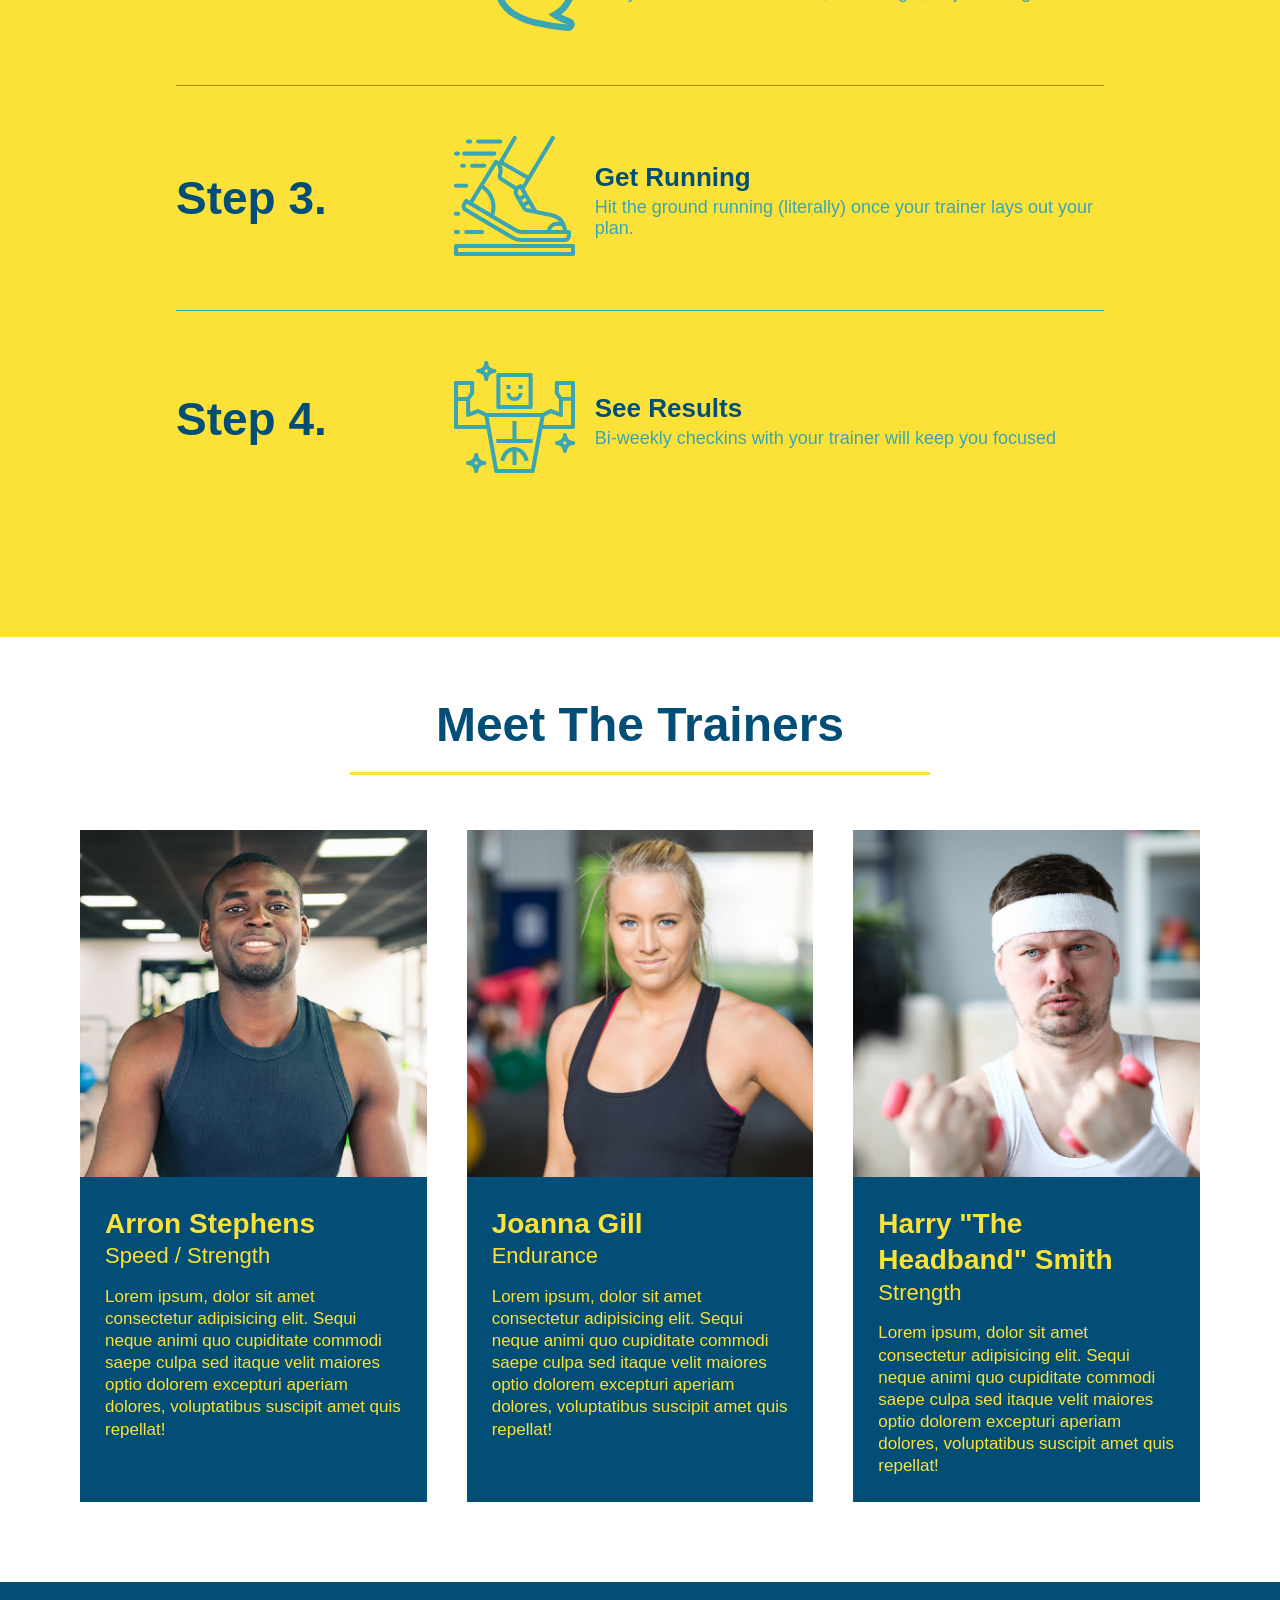
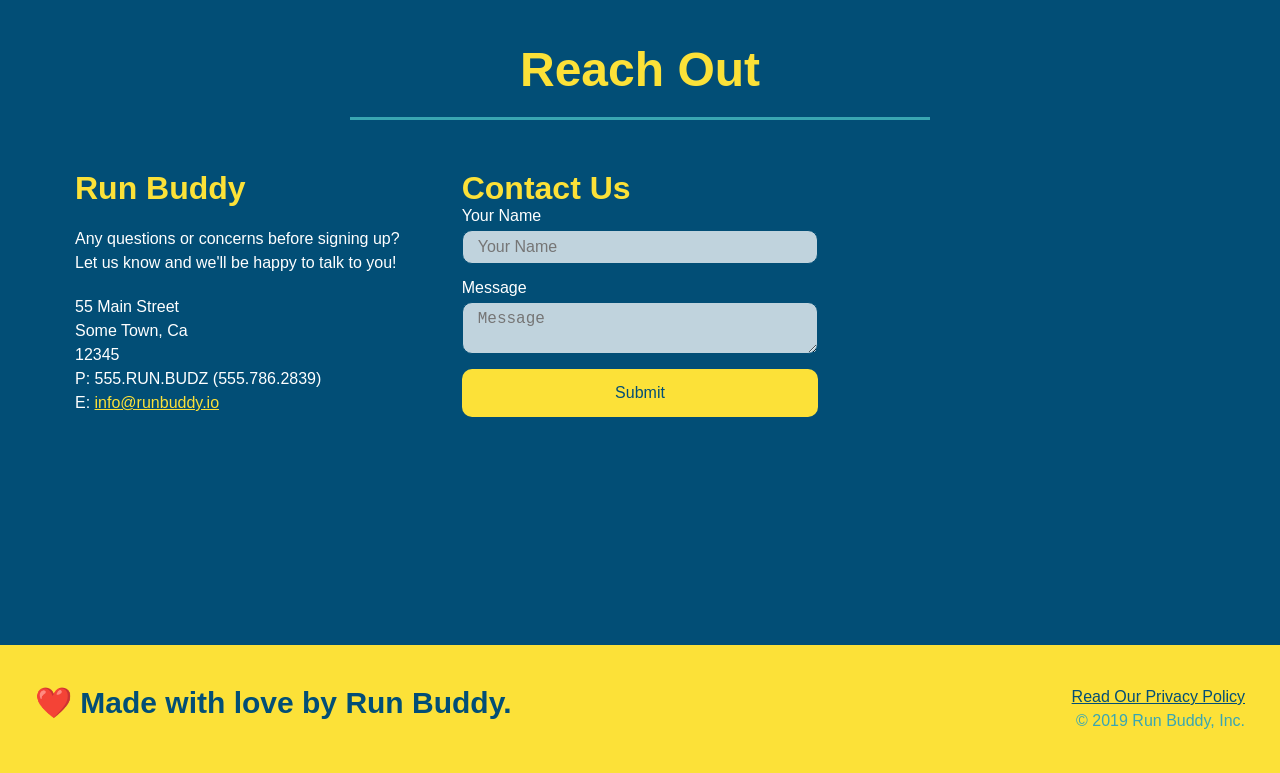
==== commit 3842af6a: "added aesthetics to buttons, forms, navigation, and header" ====
--- a/index.html
+++ b/index.html
@@ -26,7 +26,6 @@
           <li>
             <a href="#reach-out">Reach Out</a>
           </li>
-          
         </ul>
       </nav>
     </header>
@@ -49,11 +48,11 @@
         <h3>Get Started Today</h3>
         <p>Fill out this form and one of our trainers will schedule a consult.</p>
         <form>
-          <label for="name">Enter full name:</label>
+          <label for="name">Your Name</label>
           <input type="text" placeholder="Your Name" id="name" name="name" class="form-input" />
-          <label for="email">Enter email address:</label>
+          <label for="email">Your Email</label>
           <input type="email" placeholder="Email Address" id="email" name="email" class="form-input" />
-          <label for="phone">Enter a telephone number:</label>
+          <label for="phone">Phone Number</label>
           <input type="tel" placeholder="Phone Number" name="phone" id="phone" class="form-input" />
           <p>
             Have you worked out with a trainer before? 
--- a/assets/css/style.css
+++ b/assets/css/style.css
@@ -18,6 +18,14 @@
   display: flex;
   justify-content: space-between;
   flex-wrap: wrap;
+  position: -webkit-sticky;
+  position: sticky;
+  top: 0;
+  background-image: url('../images/hero-bg.jpg');
+  background-size: cover;
+  background-position: center;
+  background-attachment: fixed;
+  background-position: 80%;
 }
 
 header h1 {
@@ -25,6 +33,7 @@
   margin: 0;
   font-size: 36px;
   color: #fce138;
+  text-shadow: 0 0 10px rgba(0, 0, 0, 0.5);
 }
 
 header a {
@@ -48,6 +57,14 @@
   padding: 10px 15px;
   font-weight: lighter;
   font-size: 1.55vw;
+  text-shadow: 0 0 10px rgba(0, 0, 0, 0.5);
+}
+
+header nav ul li a:hover {
+  background: #fce138;
+  color:#024e76;
+  border-radius: 15px;
+  text-shadow: none;
 }
 
 /* HEADER / NAVBAR STYLES END */
@@ -94,6 +111,8 @@
   justify-content: center;
   flex-wrap: wrap;
   align-items: flex-start;
+  background-attachment: fixed;
+  background-position: 80%;
 }
 
 .hero-cta {
@@ -109,15 +128,18 @@
   font-style: italic;
   font-size: 55px;
   color: #fce138;
+  text-shadow: 0 0 10px rgba(0, 0, 0, 0.5);
 }
 
 .hero-form {
   border: 3px solid #024e76;
-  background-color: #fce138;
+  background-color: rgba(252, 225, 56, 0.8);
   padding: 20px;
   color: #024e76;
   width: 40%;
   margin: 3.5%;
+  box-shadow: 0 0 10px rgba(0, 0, 0, 0.5);
+  border-radius: 15px;
 }
 
 .hero-form h3 {
@@ -136,6 +158,13 @@
   color: #024e76;
   width: 100%;
   margin-bottom: 15px; 
+  border-radius: 10px;
+  background-color: rgba(255,255,255, 0.75);
+}
+
+.form-input:focus {
+  background-color: rgba(255,255,255, 1);
+  outline: none;
 }
 
 .hero-form label {
@@ -148,7 +177,12 @@
   border: none;
   padding: 10px 20px;
   font-size: 16px;
+  border-radius: 10px;
 } 
+
+.hero-form button:hover {
+  background-color: #39a6b2;
+}
 /* HERO STYLES END */
 
 
@@ -194,11 +228,14 @@
   margin: 50px auto;
   padding-bottom: 50px;
   width: 80%;
-  border-bottom: 1px solid #39a6b2;
   display: flex;
   flex-wrap: wrap;
   align-items: center;
   justify-content: space-between;
+}
+
+.step:not(:last-child) {
+  border-bottom: 1px solid #39a6b2;
 }
 
 .step h3 {
@@ -329,6 +366,13 @@
   width: 100%;
   margin-bottom: 15px;
   margin-top: 5px;
+  border-radius: 10px;
+  background-color: rgba(255,255,255, 0.75);
+}
+
+.contact-form input:focus, .contact-form textarea:focus {
+  background-color: rgba(255,255,255, 1);
+  outline: none;
 }
 
 .contact-form button {
@@ -339,6 +383,12 @@
   text-align: center;
   padding: 15px 0;
   font-size: 16px;
+  border-radius: 10px;
+}
+
+.contact-form button:hover {
+  color: #fce138;
+  background: #39a6b2;
 }
 
 .contact-info a {
@@ -363,15 +413,109 @@
 
 /* MEDIA QUERY FOR SMALLER DESKTOP SCREENS AND SMALLER */
 @media screen and (max-width: 980px) {
-
-}
-
-/* MEDIA QUERY FOR TABLETS AND SMALLER */ 
+  header {
+    padding-bottom: 0;
+    justify-content: center;
+    position: relative;
+  }
+
+  header h1 {
+    width: 100%;
+    text-align: center;
+  }
+
+  header nav ul {
+    margin-top: 20px;
+    width: 100%;
+    justify-content: center;
+  }
+
+  header nav ul li a {
+    font-size: 20px;
+  }
+
+  footer h2, footer div {
+    text-align: center;
+    width: 100%;
+  }
+
+  .hero-cta, .hero-form {
+    width: 100%;
+  }
+  
+  .hero-cta {
+    text-align: center;
+  }
+
+  .section-title {
+    width: 80%;
+  }
+  
+  .trainer {
+    flex: 0 70%;
+  }
+  
+  .contact-info iframe{
+    flex: 1 100%;
+  }
+}
+
+/* MEDIA QUERY FOR TABLETS AND SMALLER */
 @media screen and (max-width: 768px) {
-
-}
-
-/* MEDIA WUERY FOR MOBILE PHONES AND SMALLER */
+  section {
+    padding: 30px 15px;
+  }
+
+  .step h3 {
+    flex: 1 100%;
+    text-align: center;
+  }
+
+  .step-info {
+    flex: 2 100%;
+    text-align: center;
+    justify-content: center;
+  }
+
+  .step-img {
+    flex: 0 32%;
+    margin-right: 0;
+    margin-top: 15px;
+    margin-bottom: 15px;
+  }
+
+  .step-text {
+    flex: 100%;  
+  }
+}
+
+/* MEDIA QUERY FOR MOBILE PHONES AND SMALLER */
 @media screen and (max-width: 575px) {
-
+  .hero-form button {
+    width: 100%;
+  }
+
+  .section-title {
+    width: 95%;
+  }
+
+  .intro p {
+    width: 100%;
+  }
+
+  .trainer {
+    flex: 0 100%;
+  }
+
+  .contact-info {
+    text-align: center;
+  }
+
+  .contact-info > * {
+    flex: 0 100%;
+  }
+
+  .contact-form {
+    order: 3;
+  }
 }
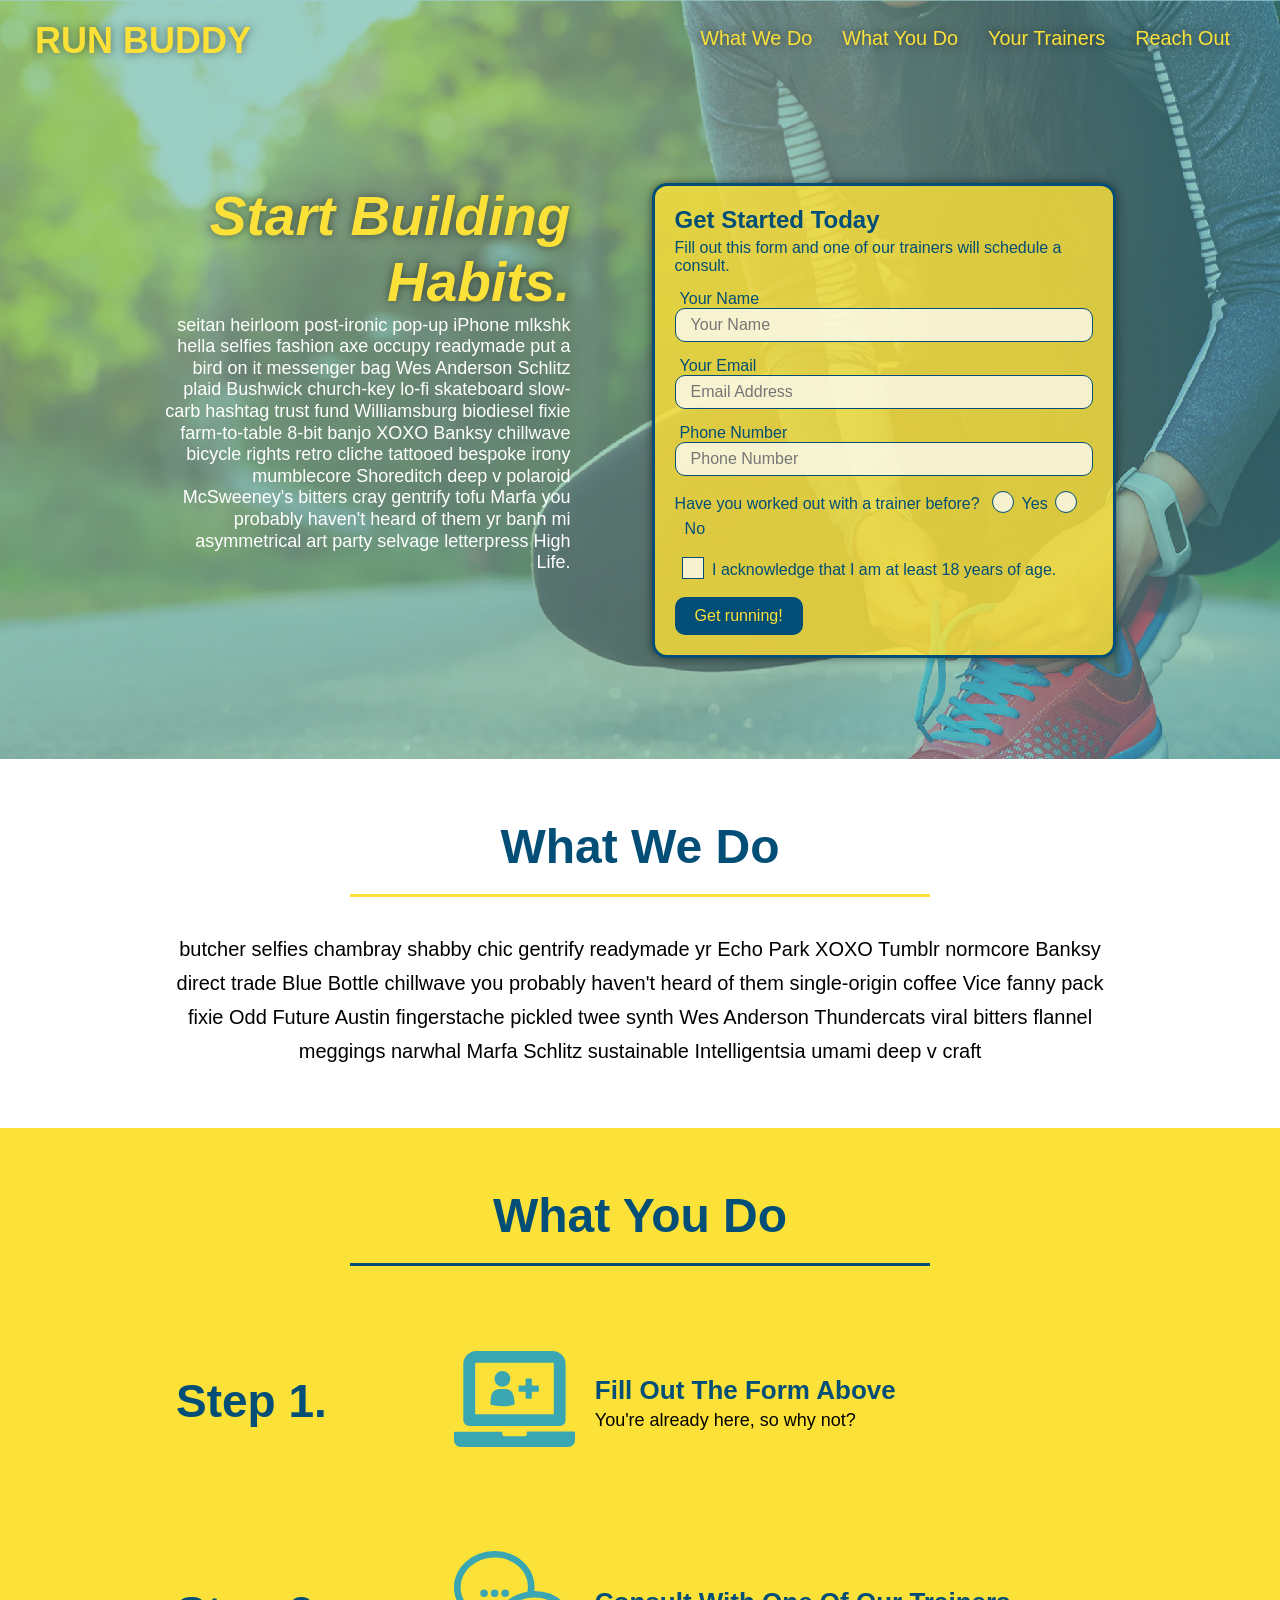
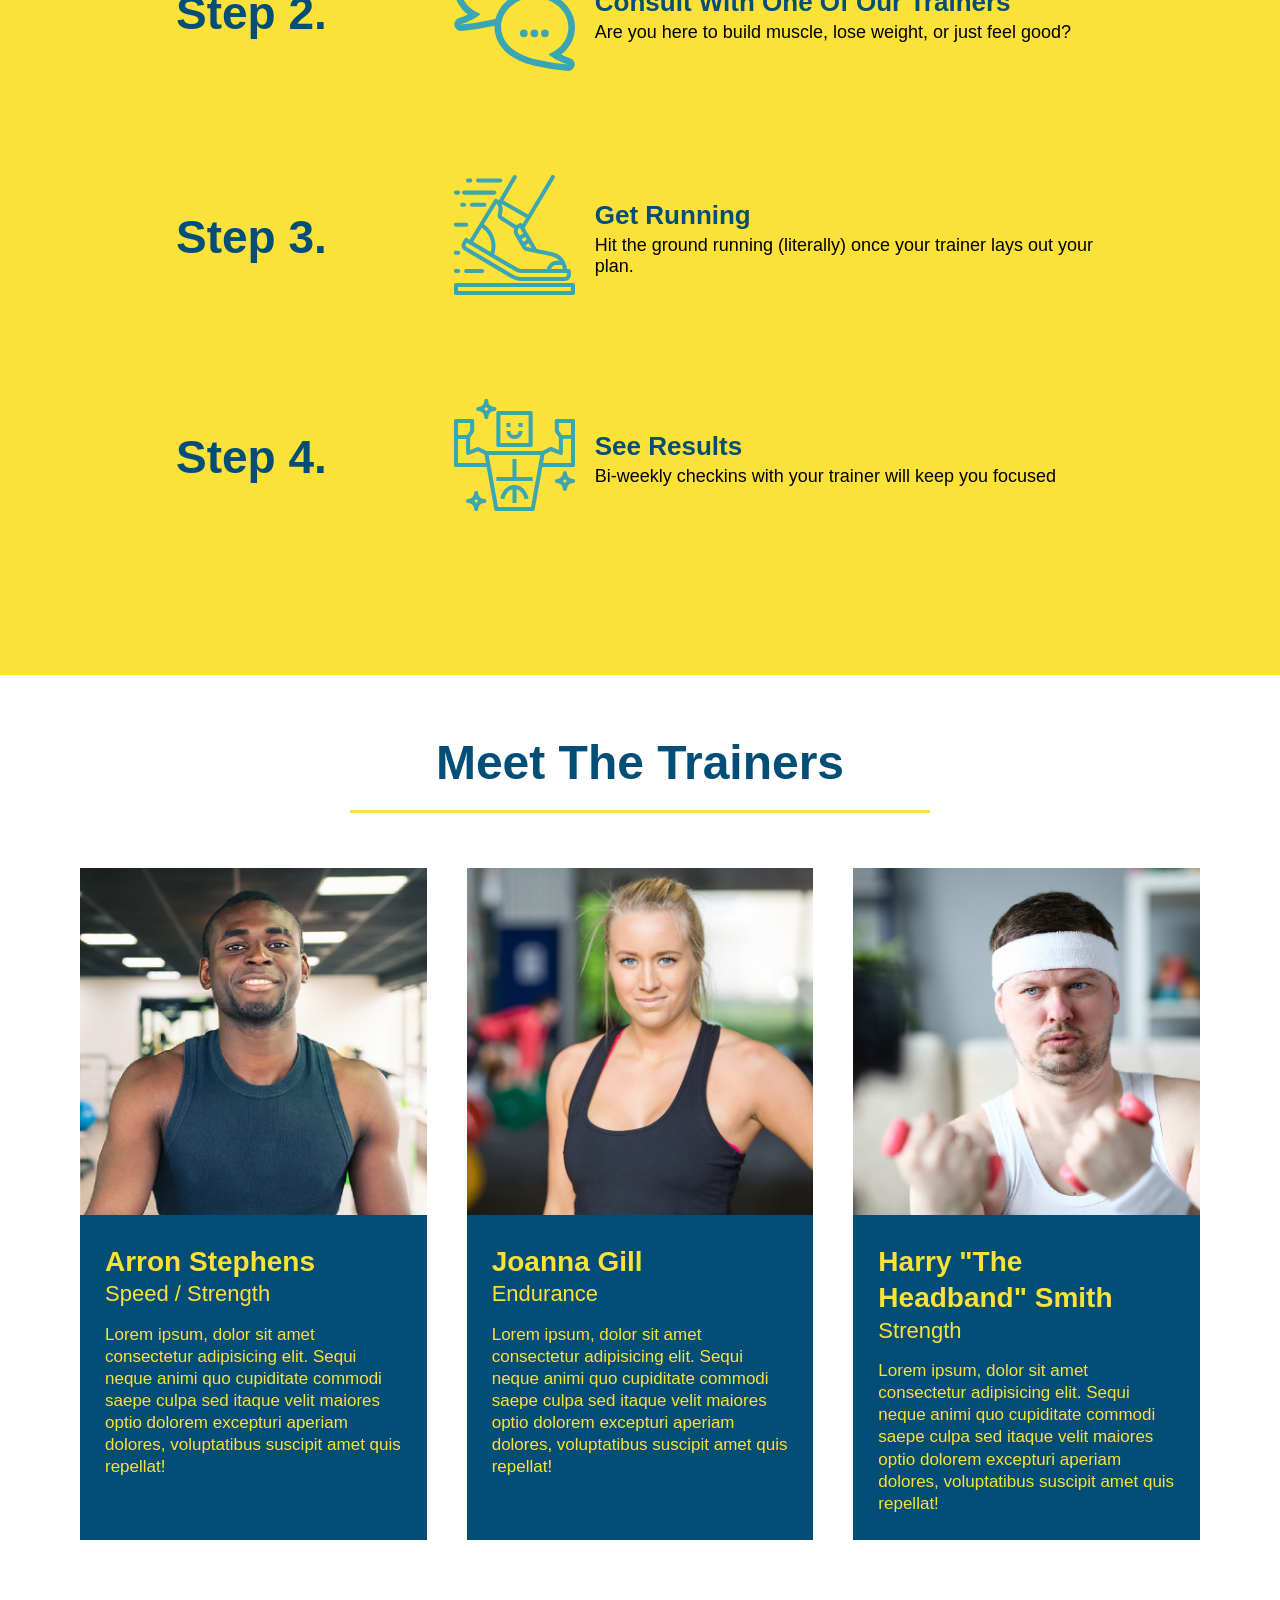
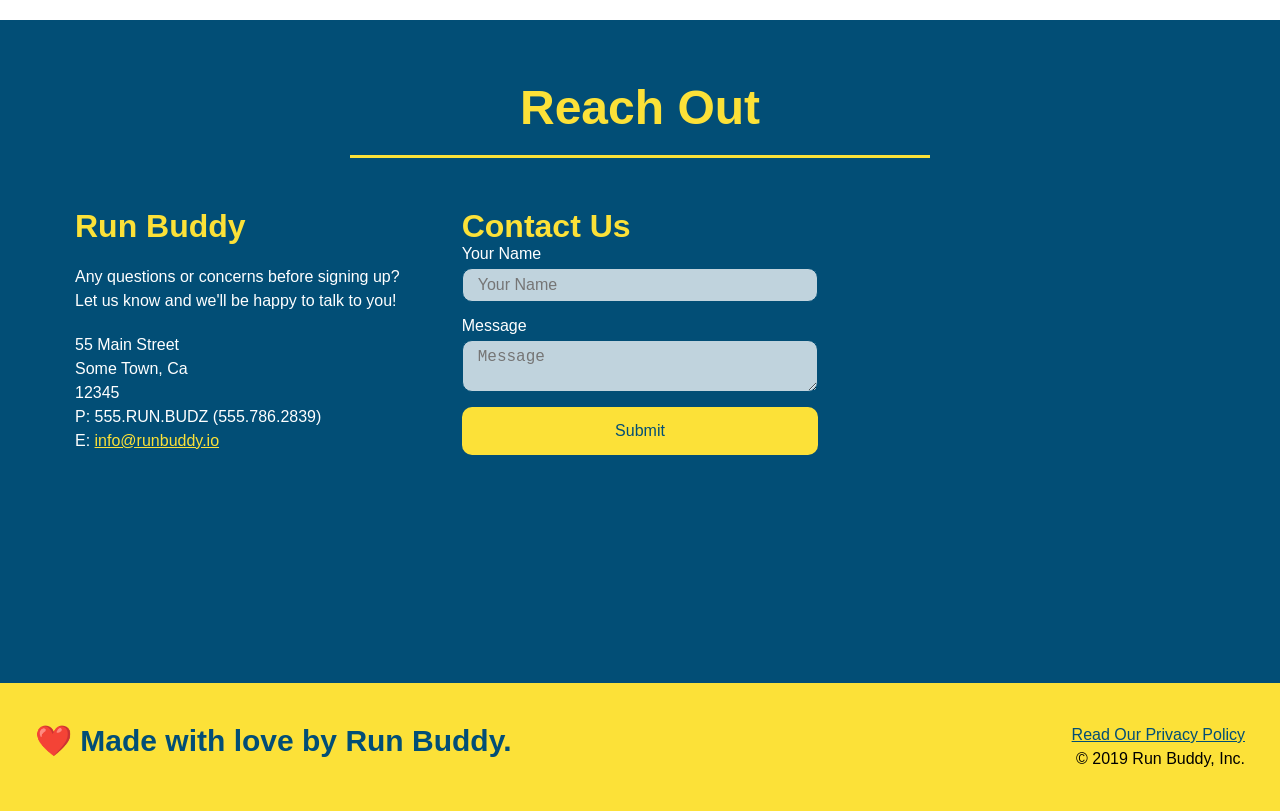
==== commit ccb744d1: "final css touches" ====
--- a/index.html
+++ b/index.html
@@ -56,16 +56,20 @@
           <input type="tel" placeholder="Phone Number" name="phone" id="phone" class="form-input" />
           <p>
             Have you worked out with a trainer before? 
+            <span class="radio-wrapper">
             <input type="radio" name="trainer-confirm" id="trainer-yes" />
             <label for="trainer-yes">Yes</label>
+          </span>
+          <span class="radio-wrapper">
             <input type="radio" name="trainer-confirm" id="trainer-no"/>
             <label for="trainer-no">No</label>
+          </span>
           </p>
           <p>
-            <label for="checkbox">
-              I acknowledge that I am at least 18 years of age.
-            </label>
-            <input type="checkbox" name="checkpoint1" id="checkbox" />
+            <span class="checkbox-wrapper">
+              <input type="checkbox" name="checkpoint1" id="checkbox" />
+              <label for="checkbox">I acknowledge that I am at least 18 years of age.</label>
+            </span>
           </p>
           <button type="submit">
             Get running!
--- a/assets/css/style.css
+++ b/assets/css/style.css
@@ -1,3 +1,9 @@
+:root {
+  --primary-color: #fce138;
+  --secondary-color: #024e76;
+  --tertiatry-color: #39a6b2;
+}
+
 * {
   box-sizing: border-box;
   margin: 0;
@@ -5,7 +11,7 @@
 }
 
 body {
-  color: #39a6b2;
+  color: var(--tertiary-color);
   font-family: Helvetica, Arial, sans-serif;
 }
 
@@ -14,31 +20,31 @@
 
 header {
   padding: 20px 35px;
-  background-color: #39a6b2;
+  background-color: var(--tertiary-color);
   display: flex;
   justify-content: space-between;
   flex-wrap: wrap;
+  position: sticky;
   position: -webkit-sticky;
-  position: sticky;
   top: 0;
-  background-image: url('../images/hero-bg.jpg');
+  background-image: url("../images/hero-bg.jpg");
   background-size: cover;
-  background-position: center;
   background-attachment: fixed;
   background-position: 80%;
+  z-index: 9999;
 }
 
 header h1 {
   font-weight: bold;
   margin: 0;
   font-size: 36px;
-  color: #fce138;
+  color: var(--primary-color);
   text-shadow: 0 0 10px rgba(0, 0, 0, 0.5);
 }
 
 header a {
   text-decoration: none;
-  color: #fce138;
+  color: var(--primary-color);
 }
 
 header nav {
@@ -61,8 +67,8 @@
 }
 
 header nav ul li a:hover {
-  background: #fce138;
-  color:#024e76;
+  background: var(--primary-color);
+  color: var(--secondary-color);
   border-radius: 15px;
   text-shadow: none;
 }
@@ -73,7 +79,7 @@
 
 /* FOOTER STYLES START */
 footer {
-  background: #fce138;
+  background: var(--primary-color);
   padding: 40px 35px;
   display: flex;
   justify-content: space-between;
@@ -82,7 +88,7 @@
 }
 
 footer h2 {
-  color: #024e76;
+  color: var(--secondary-color);
   font-size: 30px;
   margin: 0;
 }
@@ -93,7 +99,7 @@
 }
 
 footer a {
-  color: #024e76;
+  color: var(--secondary-color);
 }
 /* END FOOTER STYLES */
 
@@ -106,7 +112,6 @@
 .hero {
   background-image: url('../images/hero-bg.jpg');
   background-size: cover;
-  background-position: center;
   display: flex;
   justify-content: center;
   flex-wrap: wrap;
@@ -127,19 +132,23 @@
 .hero-cta h2 {
   font-style: italic;
   font-size: 55px;
-  color: #fce138;
+  color: var(--primary-color);
   text-shadow: 0 0 10px rgba(0, 0, 0, 0.5);
 }
 
 .hero-form {
-  border: 3px solid #024e76;
-  background-color: rgba(252, 225, 56, 0.8);
+  border: 3px solid var(--secondary-color);
+  background-color: rgba(255, 225, 56, 0.8);
   padding: 20px;
-  color: #024e76;
+  color: var(--secondary-color);
   width: 40%;
   margin: 3.5%;
+  border-radius: 15px;
   box-shadow: 0 0 10px rgba(0, 0, 0, 0.5);
-  border-radius: 15px;
+}
+
+.hero-form button:hover {
+  background-color: var(--tertiary-color);  
 }
 
 .hero-form h3 {
@@ -151,11 +160,11 @@
 }
 
 .form-input {
-  border: 1px solid #024e76;
+  border: 1px solid var(--secondary-color);
   display: block;
   padding: 7px 15px;
   font-size: 16px;
-  color: #024e76;
+  color: var(--secondary-color);
   width: 100%;
   margin-bottom: 15px; 
   border-radius: 10px;
@@ -172,16 +181,70 @@
 }
 
 .hero-form button {
-  color: #fce138;
-  background-color: #024e76;
+  color: var(--primary-color);
+  background-color: var(--secondary-color);
   border: none;
   padding: 10px 20px;
   font-size: 16px;
   border-radius: 10px;
 } 
 
-.hero-form button:hover {
-  background-color: #39a6b2;
+.checkbox-wrapper input, .radio-wrapper input {
+  opacity: 0;
+}
+
+.checkbox-wrapper label, .radio-wrapper label {
+  position: relative;
+  left: 10px;
+  margin: 10px;
+  line-height: 1.6;
+}
+
+.checkbox-wrapper label::before, .radio-wrapper label::before {
+  content: "";
+  height: 20px;
+  width: 20px;
+  background: rgba(255,255,255, 0.75);
+  border: 1px solid var(--secondary-color);
+  position: absolute;
+  top: -4px;
+  left: -30px;
+}
+
+.radio-wrapper label::before {
+  border-radius: 50%;
+}
+
+.radio-wrapper label::after {
+  content: "";
+  width: 20px;
+  height: 20px;
+  border-radius: 50%;
+  background: var(--secondary-color);
+  position: absolute;
+  left: -29px;
+  top: -3px;
+  background-image: radial-gradient(circle, var(--tertiary-color), var(--secondary-color));
+}
+
+.checkbox-wrapper label::after {
+  content: "";
+  height: 6px;
+  width: 14px;
+  border-left: 2px soli var(--secondary-color);
+  border-bottom: 2px solid var(--secondary-color);
+  position: absolute;
+  left: -26px;
+  top: 1px;
+  transform: rotate(-58deg);
+}
+
+.checkbox-wrapper input + label::after, .radio-wrapper input + label::after {
+  content: none;
+}
+
+.checkbox-wrapper input:checked + label::after, .radio-wrapper input:checked + label::after {
+  content: "";
 }
 /* HERO STYLES END */
 
@@ -190,7 +253,7 @@
 .section-title {
   font-size: 48px;
   border-bottom: 3px solid;
-  color: #024e76;
+  color: var(--secondary-color);
   padding-bottom: 20px;
   text-align: center;
   margin: 0 auto 35px auto;
@@ -198,11 +261,11 @@
 }
 
 .primary-border {
-  border-color: #fce138;
+  border-color: var(--primary-color);
 }
 
 .secondary-border {
-  border-color: #39a6b2;
+  border-color: var(--tertiary-color);
 }
 /* SECTION TITLE STYLES END */
 
@@ -210,7 +273,7 @@
 
 .intro p {
   line-height: 1.7;
-  color: #39a6b2;
+  color: var(--tertiary-color);
   width: 80%;
   margin: 0 auto;
   font-size: 20px;
@@ -221,25 +284,26 @@
 
 /* WHAT YOU DO STYLES START */
 .steps { 
-  background: #fce138;
+  background: var(--primary-color);
 }
 
 .step {
   margin: 50px auto;
   padding-bottom: 50px;
   width: 80%;
+  border-bottom: 1px solid var(--tertiary-color);
   display: flex;
   flex-wrap: wrap;
   align-items: center;
   justify-content: space-between;
 }
 
-.step:not(:last-child) {
-  border-bottom: 1px solid #39a6b2;
+.step:last-child {
+  border-bottom: none;
 }
 
 .step h3 {
-  color: #024e76;
+  color: var(--secondary-color);
   font-size: 46px;
   flex: 1 30%;
 }
@@ -265,7 +329,7 @@
 }
 
 .step-text p {
-  color: #39a6b2;
+  color: var(--tertiary-color);
   font-size: 18px;
 }
 
@@ -274,7 +338,6 @@
   line-height: 1.5;
   color: #024e76;
 }
-
 /* WHAT YOU DO STYLES END */
 
 /* MEET THE TRAINERS START */
@@ -289,8 +352,8 @@
 .trainer {
   margin: 20px;
   flex: 1;
-  background: #024e76;
-  color: #fce138;
+  background: var(--secondary-color);
+  color: var(--primary-color);
 }
 
 .trainer img {
@@ -319,11 +382,11 @@
 
 /* REACH OUT STYLES START */
 .contact {
-  background: #024e76;
+  background: var(--secondary-color);
 }
 
 .contact h2 {
-  color: #fce138;
+  color: var(--primary-color);
 }
 
 .contact-info {
@@ -346,7 +409,7 @@
 }
 
 .contact-info h3 {
-  color: #fce138;
+  color: var(--primary-color);
   font-size: 32px;
 }
 
@@ -358,11 +421,11 @@
 }
 
 .contact-form input, .contact-form textarea {
-  border: 1px solid #024e76;
+  border: 1px solid var(--secondary-color);
   display: block;
   padding: 7px 15px;
   font-size: 16px;
-  color: #024e76;
+  color: var(--secondary-color);
   width: 100%;
   margin-bottom: 15px;
   margin-top: 5px;
@@ -378,8 +441,8 @@
 .contact-form button {
   width: 100%;
   border: none;
-  background: #fce138;
-  color: #024e76;
+  background: var(--primary-color);
+  color: var(--secondary-color);
   text-align: center;
   padding: 15px 0;
   font-size: 16px;
@@ -387,15 +450,13 @@
 }
 
 .contact-form button:hover {
-  color: #fce138;
-  background: #39a6b2;
+  color: var(--primary-color);
+  background: var(--tertiary-color);
 }
 
 .contact-info a {
-  color: #fce138;
-}
-
-
+  color: var(--primary-color);
+}
 /* REACH OUT STYLES END */
 
 /* UTILITIES */
@@ -487,6 +548,10 @@
   .step-text {
     flex: 100%;  
   }
+
+  .trainer-bio h3, .trainer-bio h4 {
+    display: block;
+  }
 }
 
 /* MEDIA QUERY FOR MOBILE PHONES AND SMALLER */
